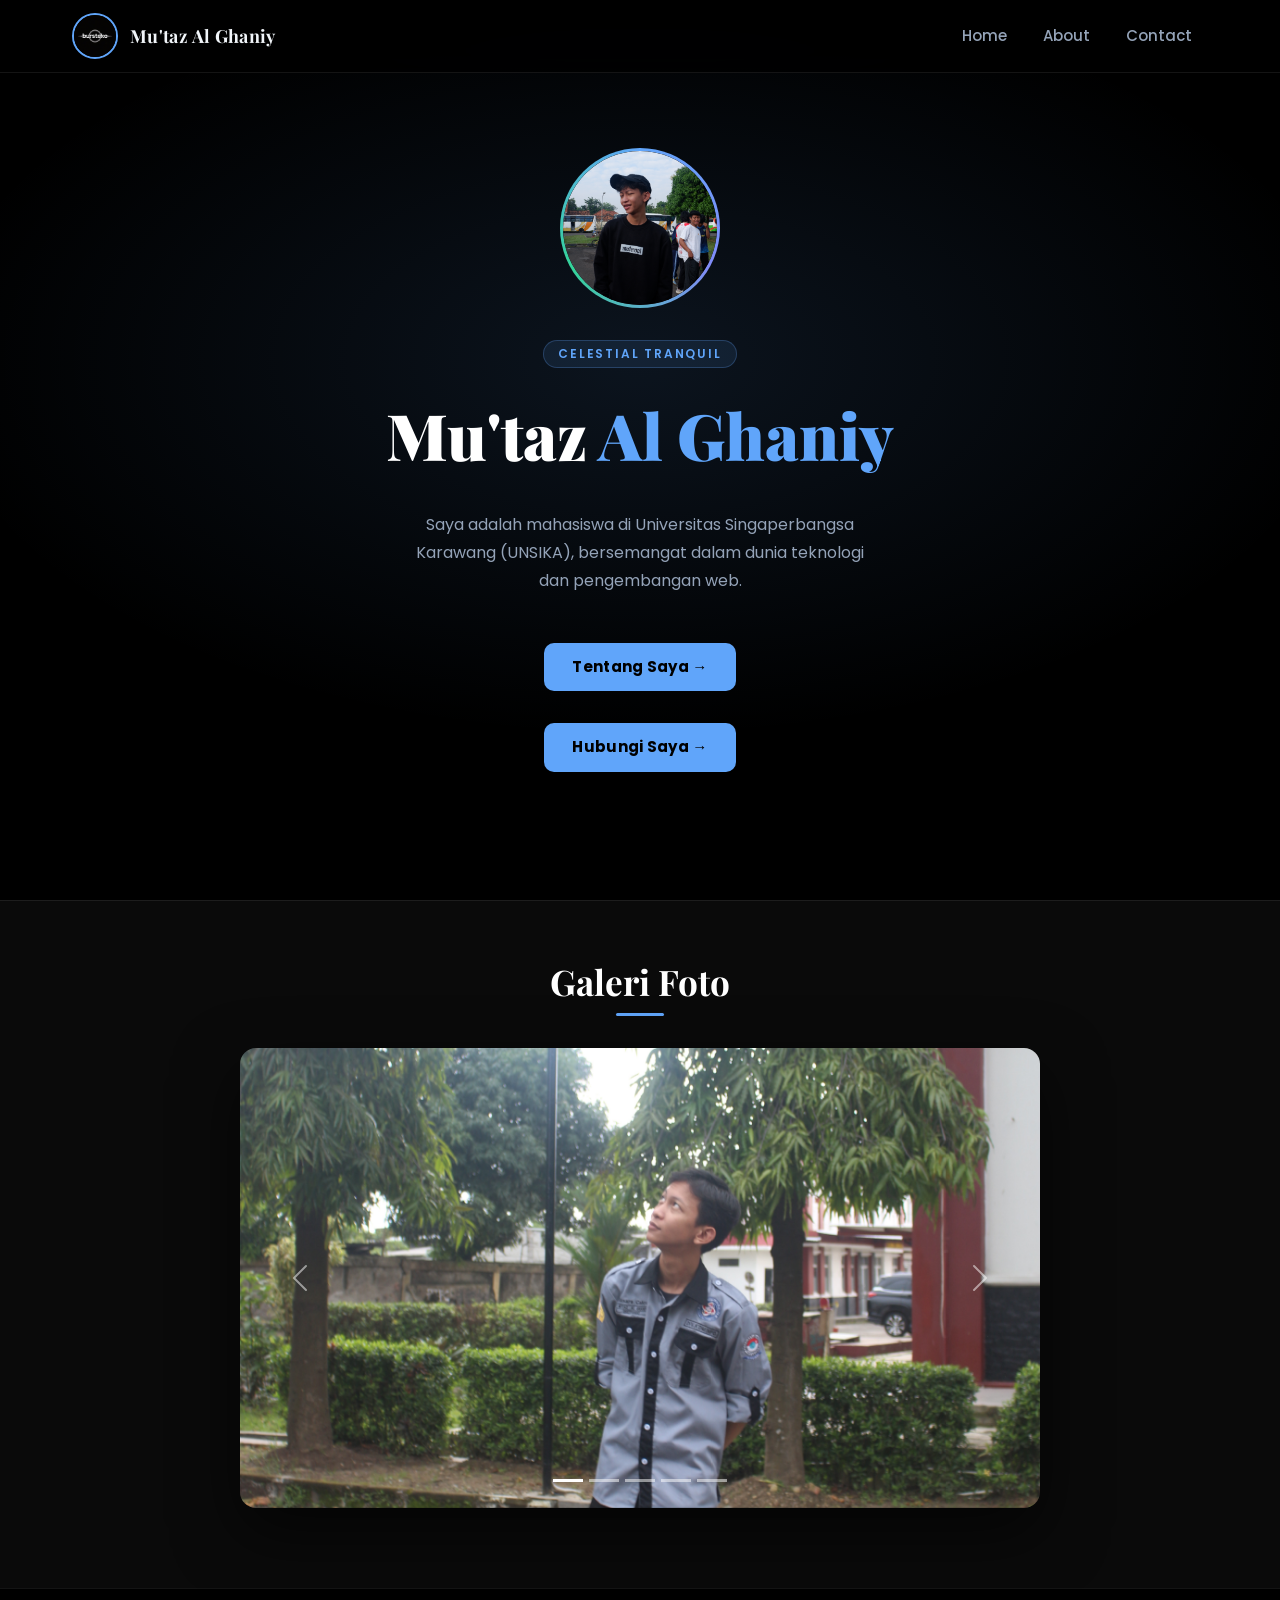
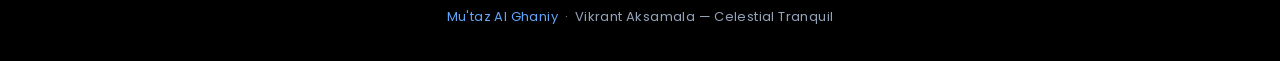
==== index.html @ 91cc1551 "first commit" ====
<!DOCTYPE html>
<html lang="id">

<head>
    <meta charset="UTF-8" />
    <meta name="viewport" content="width=device-width, initial-scale=1.0" />
    <title>Mu'taz Al Ghaniy</title>
    <link rel="preconnect" href="https://fonts.googleapis.com">
    <link
        href="https://fonts.googleapis.com/css2?family=Poppins:wght@300;400;500;600;700&family=Playfair+Display:wght@700;900&display=swap"
        rel="stylesheet">
    <link href="https://cdn.jsdelivr.net/npm/bootstrap@5.3.8/dist/css/bootstrap.min.css" rel="stylesheet"
        integrity="sha384-sRIl4kxILFvY47J16cr9ZwB07vP4J8+LH7qKQnuqkuIAvNWLzeN8tE5YBujZqJLB" crossorigin="anonymous">
    <link rel="stylesheet" href="styles.css" />
</head>

<body>

    <!-- HEADER / NAVBAR -->
    <header class="header">
        <nav class="navbar" role="navigation" aria-label="Main navigation">
            <a href="#home" class="logo-wrap">
                <img src="logo.jpeg" class="logo-img" alt="Logo Mu'taz" />
                <span class="logo-name">Mu'taz Al Ghaniy</span>
            </a>
            <ul class="ul-navbar">
                <li><a href="#home" class="a-navbar">Home</a></li>
                <li><a href="aboutMe.html" class="a-navbar">About</a></li>
                <li><a href="contact.html" class="a-navbar">Contact</a></li>
            </ul>
        </nav>
    </header>

    <!-- HERO -->
    <main id="home">
        <div class="hero-inner">
            <div class="avatar-ring">
                <div class="avatar-inner">
                    <img src="DSCF4789.JPG" alt="Foto Mu'taz Al Ghaniy" />
                </div>
            </div>
            <span class="hero-tag">Celestial Tranquil</span>
            <h1 class="hero-title">Mu'taz <span>Al Ghaniy</span></h1>
            <p class="hero-sub">
                Saya adalah mahasiswa di Universitas Singaperbangsa Karawang (UNSIKA),
                bersemangat dalam dunia teknologi dan pengembangan web.
            </p>
            <a href="aboutMe.html" class="hero-cta">Tentang Saya →</a>
            <a href="contact.html" class="hero-cta">Hubungi Saya →</a>
        </div>
    </main>

    <!-- CAROUSEL GALERI -->
    <section class="carousel-section">
        <h2 class="carousel-title">Galeri Foto</h2>
        <div id="carouselGaleri" class="carousel slide" data-bs-ride="carousel">
            <div class="carousel-indicators">
                <button type="button" data-bs-target="#carouselGaleri" data-bs-slide-to="0" class="active"
                    aria-current="true" aria-label="Slide 1"></button>
                <button type="button" data-bs-target="#carouselGaleri" data-bs-slide-to="1"
                    aria-label="Slide 2"></button>
                <button type="button" data-bs-target="#carouselGaleri" data-bs-slide-to="2"
                    aria-label="Slide 3"></button>
                <button type="button" data-bs-target="#carouselGaleri" data-bs-slide-to="3"
                    aria-label="Slide 4"></button>
                <button type="button" data-bs-target="#carouselGaleri" data-bs-slide-to="4"
                    aria-label="Slide 5"></button>
            </div>
            <div class="carousel-inner">
                <div class="carousel-item active">
                    <img src="IMG_1361.JPG" class="carousel-img" alt="Foto 1">
                </div>
                <div class="carousel-item">
                    <img src="DSCF4789.JPG" class="carousel-img" alt="Foto 2">
                </div>
                <div class="carousel-item">
                    <img src="DSCF3024 (2).JPG" class="carousel-img" alt="Foto 3">
                </div>
                <div class="carousel-item">
                    <img src="gha.jpeg" class="carousel-img" alt="Foto 4">
                </div>
                <div class="carousel-item">
                    <img src="ghan.jpeg" class="carousel-img" alt="Foto 5">
                </div>
            </div>
            <button class="carousel-control-prev" type="button" data-bs-target="#carouselGaleri" data-bs-slide="prev">
                <span class="carousel-control-prev-icon" aria-hidden="true"></span>
                <span class="visually-hidden">Previous</span>
            </button>
            <button class="carousel-control-next" type="button" data-bs-target="#carouselGaleri" data-bs-slide="next">
                <span class="carousel-control-next-icon" aria-hidden="true"></span>
                <span class="visually-hidden">Next</span>
            </button>
        </div>
    </section>

    <!-- FOOTER -->
    <footer class="footer">
        <p class="footer-text">
            <span>Mu'taz Al Ghaniy</span> &nbsp;·&nbsp; Vikrant Aksamala — Celestial Tranquil
        </p>
    </footer>

    <script src="https://cdn.jsdelivr.net/npm/bootstrap@5.3.8/dist/js/bootstrap.bundle.min.js"
        integrity="sha384-FKyoEForCGlyvwx9Hj09JcYn3nv7wiPVlz7YYwJrWVcXK/BmnVDxM+D2scQbITxI"
        crossorigin="anonymous"></script>
</body>

</html>
---- styles.css ----
*, html {
    margin: 0;
    padding: 0;
    box-sizing: border-box;
    scroll-behavior: smooth;
}

:root {
    --accent: #60a5fa;
    --accent-dark: #2563eb;
    --text: #f1f5f9;
    --text-muted: #94a3b8;
    --bg: #000000;
    --surface: rgba(255, 255, 255, 0.04);
    --border: rgba(255, 255, 255, 0.08);
}

body {
    font-family: 'Poppins', sans-serif;
    background: var(--bg);
    color: var(--text);
    min-height: 100vh;
}

/* ─── HEADER ─── */
.header {
    width: 100%;
    position: fixed;
    top: 0;
    z-index: 1000;
    backdrop-filter: blur(20px);
    -webkit-backdrop-filter: blur(20px);
    background: rgba(0, 0, 0, 0.75);
    border-bottom: 1px solid var(--border);
}

.navbar {
    width: 100%;
    max-width: 1200px;
    margin: 0 auto;
    height: 72px;
    display: flex;
    justify-content: space-between;
    align-items: center;
    padding: 0 2rem;
    /* Reset Bootstrap navbar padding */
    padding-left: 2rem;
    padding-right: 2rem;
}

.logo-wrap {
    display: flex;
    align-items: center;
    gap: 12px;
    text-decoration: none;
}

.logo-img {
    width: 46px;
    height: 46px;
    border-radius: 50%;
    object-fit: cover;
    border: 2px solid var(--accent);
    flex-shrink: 0;
}

.logo-name {
    font-family: 'Playfair Display', serif;
    font-size: 18px;
    font-weight: 700;
    color: var(--text);
    letter-spacing: 0.02em;
}

.ul-navbar {
    display: flex;
    list-style: none;
    gap: 0.25rem;
    align-items: center;
    margin: 0;
    padding: 0;
}

.a-navbar {
    position: relative;
    text-decoration: none;
    color: var(--text-muted);
    font-size: 15px;
    font-weight: 500;
    padding: 8px 16px;
    border-radius: 8px;
    transition: color 0.25s ease, background 0.25s ease;
    display: block;
}

.a-navbar::after {
    content: "";
    position: absolute;
    left: 50%;
    bottom: 4px;
    width: 0%;
    height: 2px;
    background: var(--accent);
    transition: width 0.3s ease;
    transform: translateX(-50%);
    border-radius: 2px;
}

.a-navbar:hover {
    color: #ffffff;
    background: rgba(96, 165, 250, 0.08);
}

.a-navbar:hover::after {
    width: 60%;
}

/* ─── HERO ─── */
#home {
    min-height: 100vh;
    display: flex;
    align-items: center;
    justify-content: center;
    padding: 100px 2rem 80px;
    position: relative;
    overflow: hidden;
}

#home::before {
    content: "";
    position: absolute;
    inset: 0;
    background: radial-gradient(ellipse 80% 60% at 50% 40%, rgba(96, 165, 250, 0.12) 0%, transparent 70%);
    pointer-events: none;
}

.hero-inner {
    display: flex;
    flex-direction: column;
    align-items: center;
    gap: 2rem;
    text-align: center;
    position: relative;
    z-index: 1;
    animation: fadeUp 0.9s ease both;
}

@keyframes fadeUp {
    from {
        opacity: 0;
        transform: translateY(28px);
    }

    to {
        opacity: 1;
        transform: translateY(0);
    }
}

.avatar-ring {
    width: 160px;
    height: 160px;
    border-radius: 50%;
    padding: 3px;
    background: conic-gradient(var(--accent), #818cf8, #34d399, var(--accent));
    animation: spin 6s linear infinite;
    flex-shrink: 0;
}

@keyframes spin {
    to {
        transform: rotate(360deg);
    }
}

.avatar-inner {
    width: 100%;
    height: 100%;
    border-radius: 50%;
    overflow: hidden;
    background: #111;
}

.avatar-inner img {
    width: 100%;
    height: 100%;
    object-fit: cover;
    border-radius: 50%;
}

.hero-tag {
    font-size: 12px;
    font-weight: 600;
    letter-spacing: 0.15em;
    text-transform: uppercase;
    color: var(--accent);
    background: rgba(96, 165, 250, 0.1);
    border: 1px solid rgba(96, 165, 250, 0.25);
    padding: 4px 14px;
    border-radius: 100px;
}

.hero-title {
    font-family: 'Playfair Display', serif;
    font-size: clamp(2.4rem, 6vw, 4rem);
    font-weight: 900;
    line-height: 1.1;
    color: #ffffff;
}

.hero-title span {
    color: var(--accent);
}

.hero-sub {
    font-size: 16px;
    color: var(--text-muted);
    max-width: 460px;
    line-height: 1.75;
}

.hero-cta {
    display: inline-flex;
    align-items: center;
    gap: 8px;
    background: var(--accent);
    color: #000;
    font-size: 15px;
    font-weight: 700;
    padding: 13px 28px;
    border-radius: 10px;
    text-decoration: none;
    letter-spacing: 0.02em;
    transition: background 0.25s ease, transform 0.25s ease, box-shadow 0.25s ease;
}

.hero-cta:hover {
    background: #93c5fd;
    transform: translateY(-3px);
    box-shadow: 0 12px 32px rgba(96, 165, 250, 0.35);
    color: #000;
}

/* ─── CAROUSEL GALERI ─── */
.carousel-section {
    background: #0a0a0a;
    padding: 60px 2rem 80px;
    border-top: 1px solid var(--border);
}

.carousel-title {
    font-family: 'Playfair Display', serif;
    font-size: clamp(1.6rem, 4vw, 2.2rem);
    font-weight: 700;
    color: #fff;
    text-align: center;
    margin-bottom: 2rem;
}

.carousel-title::after {
    content: "";
    display: block;
    width: 48px;
    height: 3px;
    background: var(--accent);
    border-radius: 2px;
    margin: 10px auto 0;
}

/* Wrapper agar carousel tidak terlalu lebar */
#carouselGaleri {
    max-width: 800px;
    margin: 0 auto;
    border-radius: 16px;
    overflow: hidden;
    box-shadow: 0 24px 64px rgba(0, 0, 0, 0.6);
}

/* Foto carousel: tinggi tetap, object-fit agar tidak terpotong aneh */
.carousel-img {
    width: 100%;
    height: 460px;
    object-fit: cover;
    object-position: center center;
    display: block;
}


/* ─── SKILLS ─── */
.skills-section {
    background: #000;
    padding: 70px 2rem 80px;
    border-top: 1px solid var(--border);
}

.skills-title {
    font-family: 'Playfair Display', serif;
    font-size: clamp(1.6rem, 4vw, 2.2rem);
    font-weight: 700;
    color: #fff;
    text-align: center;
    margin-bottom: 2.5rem;
}

.skills-title::after {
    content: "";
    display: block;
    width: 48px;
    height: 3px;
    background: var(--accent);
    border-radius: 2px;
    margin: 10px auto 0;
}

.skills-grid {
    max-width: 700px;
    margin: 0 auto;
    display: flex;
    flex-direction: column;
    gap: 1.4rem;
}

.skill-item {
    display: flex;
    flex-direction: column;
    gap: 6px;
}

.skill-header {
    display: flex;
    justify-content: space-between;
    align-items: center;
}

.skill-name {
    font-size: 14px;
    font-weight: 600;
    color: var(--text);
    letter-spacing: 0.03em;
}

.skill-percent {
    font-size: 13px;
    font-weight: 700;
    color: var(--accent);
}

.skill-bar-bg {
    width: 100%;
    height: 10px;
    border-radius: 100px;
    overflow: hidden;
    background: rgba(255, 255, 255, 0.07);
    position: relative;
}

/* Warna latar track sesuai neon masing-masing skill */
.skill-item:nth-child(1) .skill-bar-bg {
    background: rgba(168, 85, 247, 0.15);
    box-shadow: inset 0 0 8px rgba(168, 85, 247, 0.2);
    border: 1px solid rgba(168, 85, 247, 0.25);
}

.skill-item:nth-child(2) .skill-bar-bg {
    background: rgba(6, 182, 212, 0.15);
    box-shadow: inset 0 0 8px rgba(6, 182, 212, 0.2);
    border: 1px solid rgba(6, 182, 212, 0.25);
}

.skill-item:nth-child(3) .skill-bar-bg {
    background: rgba(16, 185, 129, 0.15);
    box-shadow: inset 0 0 8px rgba(16, 185, 129, 0.2);
    border: 1px solid rgba(16, 185, 129, 0.25);
}

.skill-item:nth-child(4) .skill-bar-bg {
    background: rgba(245, 158, 11, 0.15);
    box-shadow: inset 0 0 8px rgba(245, 158, 11, 0.2);
    border: 1px solid rgba(245, 158, 11, 0.25);
}

.skill-item:nth-child(5) .skill-bar-bg {
    background: rgba(244, 63, 94, 0.15);
    box-shadow: inset 0 0 8px rgba(244, 63, 94, 0.2);
    border: 1px solid rgba(244, 63, 94, 0.25);
}

.skill-item:nth-child(6) .skill-bar-bg {
    background: rgba(59, 130, 246, 0.15);
    box-shadow: inset 0 0 8px rgba(59, 130, 246, 0.2);
    border: 1px solid rgba(59, 130, 246, 0.25);
}

.skill-bar-fill {
    height: 100%;
    border-radius: 100px;
    width: 0%;
    transition: width 1.4s cubic-bezier(0.4, 0, 0.2, 1);
    position: relative;
    background: linear-gradient(90deg, #1e40af, #3b82f6, #60a5fa, #7dd3fc);
    box-shadow:
        0 0 6px rgba(96, 165, 250, 0.8),
        0 0 16px rgba(96, 165, 250, 0.5),
        0 0 32px rgba(59, 130, 246, 0.3);
    animation: neon-pulse 2s ease-in-out infinite;
}

/* Setiap skill punya warna neon berbeda */
.skill-item:nth-child(1) .skill-bar-fill {
    background: linear-gradient(90deg, #7c3aed, #a855f7, #c084fc);
    box-shadow: 0 0 6px rgba(168, 85, 247, 0.9), 0 0 18px rgba(168, 85, 247, 0.5), 0 0 36px rgba(124, 58, 237, 0.3);
}

.skill-item:nth-child(2) .skill-bar-fill {
    background: linear-gradient(90deg, #0e7490, #06b6d4, #67e8f9);
    box-shadow: 0 0 6px rgba(6, 182, 212, 0.9), 0 0 18px rgba(6, 182, 212, 0.5), 0 0 36px rgba(14, 116, 144, 0.3);
}

.skill-item:nth-child(3) .skill-bar-fill {
    background: linear-gradient(90deg, #065f46, #10b981, #6ee7b7);
    box-shadow: 0 0 6px rgba(16, 185, 129, 0.9), 0 0 18px rgba(16, 185, 129, 0.5), 0 0 36px rgba(6, 95, 70, 0.3);
}

.skill-item:nth-child(4) .skill-bar-fill {
    background: linear-gradient(90deg, #92400e, #f59e0b, #fcd34d);
    box-shadow: 0 0 6px rgba(245, 158, 11, 0.9), 0 0 18px rgba(245, 158, 11, 0.5), 0 0 36px rgba(146, 64, 14, 0.3);
}

.skill-item:nth-child(5) .skill-bar-fill {
    background: linear-gradient(90deg, #9f1239, #f43f5e, #fda4af);
    box-shadow: 0 0 6px rgba(244, 63, 94, 0.9), 0 0 18px rgba(244, 63, 94, 0.5), 0 0 36px rgba(159, 18, 57, 0.3);
}

.skill-item:nth-child(6) .skill-bar-fill {
    background: linear-gradient(90deg, #1e40af, #3b82f6, #93c5fd);
    box-shadow: 0 0 6px rgba(59, 130, 246, 0.9), 0 0 18px rgba(59, 130, 246, 0.5), 0 0 36px rgba(30, 64, 175, 0.3);
}

@keyframes neon-pulse {
    0%, 100% {
        filter: brightness(1);
    }

    50% {
        filter: brightness(1.25);
    }
}

/* Shimmer cahaya bergerak di atas bar */
.skill-bar-fill::after {
    content: "";
    position: absolute;
    top: 0;
    left: -60%;
    width: 50%;
    height: 100%;
    background: linear-gradient(90deg, transparent, rgba(255, 255, 255, 0.35), transparent);
    animation: shimmer 2.4s ease-in-out infinite;
    border-radius: 100px;
}

@keyframes shimmer {
    0% {
        left: -60%;
    }

    100% {
        left: 120%;
    }
}

/* Titik cahaya di ujung bar */
.skill-bar-fill::before {
    content: "";
    position: absolute;
    right: 0;
    top: 50%;
    transform: translateY(-50%);
    width: 14px;
    height: 14px;
    border-radius: 50%;
    background: #fff;
    opacity: 0.9;
    box-shadow: 0 0 6px 3px currentColor;
    filter: blur(1px);
}

/* Warna persentase sesuai neon bar */
.skill-item:nth-child(1) .skill-percent {
    color: #c084fc;
}

.skill-item:nth-child(2) .skill-percent {
    color: #67e8f9;
}

.skill-item:nth-child(3) .skill-percent {
    color: #6ee7b7;
}

.skill-item:nth-child(4) .skill-percent {
    color: #fcd34d;
}

.skill-item:nth-child(5) .skill-percent {
    color: #fda4af;
}

.skill-item:nth-child(6) .skill-percent {
    color: #93c5fd;
}

/* Warna nama skill */
.skill-item:nth-child(1) .skill-name {
    color: #e9d5ff;
}

.skill-item:nth-child(2) .skill-name {
    color: #cffafe;
}

.skill-item:nth-child(3) .skill-name {
    color: #d1fae5;
}

.skill-item:nth-child(4) .skill-name {
    color: #fef3c7;
}

.skill-item:nth-child(5) .skill-name {
    color: #ffe4e6;
}

.skill-item:nth-child(6) .skill-name {
    color: #dbeafe;
}

/* ── CONTACT PAGE SPECIFIC ── */
#contact-main {
    min-height: 100vh;
    display: flex;
    flex-direction: column;
    align-items: center;
    justify-content: center;
    padding: 110px 2rem 80px;
    position: relative;
    overflow: hidden;
    background: #000;
}

/* Background particle stars */
#contact-main::before {
    content: "";
    position: absolute;
    inset: 0;
    background:
        radial-gradient(ellipse 70% 50% at 50% 50%, rgba(96, 165, 250, 0.08) 0%, transparent 65%),
        radial-gradient(1px 1px at 20% 30%, rgba(255, 255, 255, 0.6) 0%, transparent 100%),
        radial-gradient(1px 1px at 80% 15%, rgba(255, 255, 255, 0.5) 0%, transparent 100%),
        radial-gradient(1px 1px at 60% 80%, rgba(255, 255, 255, 0.4) 0%, transparent 100%),
        radial-gradient(1px 1px at 35% 70%, rgba(255, 255, 255, 0.5) 0%, transparent 100%),
        radial-gradient(1px 1px at 90% 60%, rgba(255, 255, 255, 0.4) 0%, transparent 100%);
    pointer-events: none;
}

/* ── TAGLINE ── */
.contact-tagline {
    text-align: center;
    margin-bottom: 3.5rem;
    animation: fadeUp 0.8s ease both;
    position: relative;
    z-index: 1;
}

.contact-tagline .badge-label {
    display: inline-block;
    font-size: 11px;
    font-weight: 600;
    letter-spacing: 0.18em;
    text-transform: uppercase;
    color: #60a5fa;
    background: rgba(96, 165, 250, 0.1);
    border: 1px solid rgba(96, 165, 250, 0.25);
    padding: 4px 14px;
    border-radius: 100px;
    margin-bottom: 1rem;
}

.contact-tagline h1 {
    font-family: 'Playfair Display', serif;
    font-size: clamp(2rem, 5vw, 3rem);
    font-weight: 900;
    color: #fff;
    line-height: 1.15;
    margin-bottom: 0.75rem;
}

.contact-tagline h1 span {
    color: #60a5fa;
}

.contact-tagline p {
    font-size: 15px;
    color: #94a3b8;
    max-width: 420px;
    margin: 0 auto;
    line-height: 1.75;
}

/* ── CARDS GRID ── */
.contact-grid {
    display: flex;
    gap: 2rem;
    flex-wrap: wrap;
    justify-content: center;
    position: relative;
    z-index: 1;
}

.contact-card {
    position: relative;
    width: 200px;
    display: flex;
    flex-direction: column;
    align-items: center;
    gap: 1rem;
    animation: fadeUp 0.9s ease both;
    text-decoration: none;
}

.contact-card:nth-child(1) {
    animation-delay: 0.1s;
}

.contact-card:nth-child(2) {
    animation-delay: 0.25s;
}

.contact-card:nth-child(3) {
    animation-delay: 0.4s;
}

/* Orbiting ring */
.orbit-wrap {
    position: relative;
    width: 140px;
    height: 140px;
}

.orbit-ring {
    position: absolute;
    inset: -10px;
    border-radius: 50%;
    border: 2px dashed transparent;
    animation: orbit-spin 4s linear infinite;
}

/* WA — hijau */
.card-wa .orbit-ring {
    border-color: rgba(37, 211, 102, 0.5);
    box-shadow: 0 0 12px rgba(37, 211, 102, 0.3);
}

.card-wa .orbit-dot {
    background: #25d366;
    box-shadow: 0 0 8px 3px rgba(37, 211, 102, 0.8);
}

.card-wa .icon-bg {
    background: rgba(37, 211, 102, 0.12);
    border: 2px solid rgba(37, 211, 102, 0.35);
}

.card-wa .icon-bg:hover {
    box-shadow: 0 0 24px rgba(37, 211, 102, 0.6), 0 0 48px rgba(37, 211, 102, 0.3);
    border-color: #25d366;
}

.card-wa .card-name {
    color: #25d366;
}

.card-wa .card-desc {
    color: rgba(37, 211, 102, 0.7);
}

/* Instagram — pink */
.card-ig .orbit-ring {
    border-color: rgba(228, 64, 95, 0.5);
    box-shadow: 0 0 12px rgba(228, 64, 95, 0.3);
    animation-direction: reverse;
    animation-duration: 5s;
}

.card-ig .orbit-dot {
    background: #e4405f;
    box-shadow: 0 0 8px 3px rgba(228, 64, 95, 0.8);
}

.card-ig .icon-bg {
    background: rgba(228, 64, 95, 0.12);
    border: 2px solid rgba(228, 64, 95, 0.35);
}

.card-ig .icon-bg:hover {
    box-shadow: 0 0 24px rgba(228, 64, 95, 0.6), 0 0 48px rgba(228, 64, 95, 0.3);
    border-color: #e4405f;
}

.card-ig .card-name {
    color: #e4405f;
}

.card-ig .card-desc {
    color: rgba(228, 64, 95, 0.7);
}

/* TikTok — cyan */
.card-tt .orbit-ring {
    border-color: rgba(0, 242, 234, 0.5);
    box-shadow: 0 0 12px rgba(0, 242, 234, 0.3);
    animation-duration: 3.5s;
}

.card-tt .orbit-dot {
    background: #00f2ea;
    box-shadow: 0 0 8px 3px rgba(0, 242, 234, 0.8);
}

.card-tt .icon-bg {
    background: rgba(0, 242, 234, 0.08);
    border: 2px solid rgba(0, 242, 234, 0.3);
}

.card-tt .icon-bg:hover {
    box-shadow: 0 0 24px rgba(0, 242, 234, 0.6), 0 0 48px rgba(0, 242, 234, 0.3);
    border-color: #00f2ea;
}

.card-tt .card-name {
    color: #00f2ea;
}

.card-tt .card-desc {
    color: rgba(0, 242, 234, 0.7);
}

/* Dot yang berputar di orbit */
.orbit-dot {
    position: absolute;
    width: 10px;
    height: 10px;
    border-radius: 50%;
    top: -5px;
    left: 50%;
    transform: translateX(-50%);
}

@keyframes orbit-spin {
    to {
        transform: rotate(360deg);
    }
}

/* Icon circle */
.icon-bg {
    width: 140px;
    height: 140px;
    border-radius: 50%;
    display: flex;
    align-items: center;
    justify-content: center;
    transition: transform 0.3s ease, box-shadow 0.3s ease, border-color 0.3s ease;
    backdrop-filter: blur(8px);
}

.icon-bg:hover {
    transform: scale(1.1) translateY(-4px);
}

.icon-bg img {
    width: 72px;
    height: 72px;
    object-fit: contain;
    filter: drop-shadow(0 0 8px currentColor);
}

.card-name {
    font-size: 15px;
    font-weight: 700;
    letter-spacing: 0.05em;
}

.card-desc {
    font-size: 12px;
    text-align: center;
    line-height: 1.5;
    max-width: 160px;
}

@keyframes fadeUp {
    from {
        opacity: 0;
        transform: translateY(24px);
    }

    to {
        opacity: 1;
        transform: translateY(0);
    }
}

/* ── RESPONSIVE ── */
@media (max-width: 480px) {
    .contact-grid {
        gap: 1.5rem;
    }

    .orbit-wrap, .icon-bg {
        width: 110px;
        height: 110px;
    }

    .icon-bg img {
        width: 54px;
        height: 54px;
    }

    .contact-card {
        width: 160px;
    }

    .contact-tagline h1 {
        font-size: 1.7rem;
    }
}

/* ─── FOOTER ─── */
.footer {
    background: #000;
    border-top: 1px solid var(--border);
    text-align: center;
    padding: 18px 2rem;
}

.footer-text {
    font-size: 13px;
    color: var(--text-muted);
    letter-spacing: 0.03em;
}

.footer-text span {
    color: var(--accent);
}

/* ─── RESPONSIVE: TABLET (max 768px) ─── */
@media (max-width: 768px) {
    .navbar {
        padding: 0 1.25rem;
        height: 64px;
    }

    .logo-name {
        font-size: 16px;
    }

    .a-navbar {
        font-size: 13px;
        padding: 7px 10px;
    }

    .hero-inner {
        gap: 1.5rem;
    }

    .avatar-ring {
        width: 130px;
        height: 130px;
    }

    .hero-sub {
        font-size: 14px;
    }

    .carousel-img {
        height: 320px;
    }
}

/* ─── RESPONSIVE: HP KECIL (max 480px) ─── */
@media (max-width: 480px) {
    .navbar {
        padding: 0 1rem;
        height: 60px;
    }

    /* Sembunyikan nama di navbar agar tidak sesak */
    .logo-name {
        display: none;
    }

    .logo-img {
        width: 38px;
        height: 38px;
    }

    .a-navbar {
        font-size: 12px;
        padding: 6px 8px;
    }

    #home {
        padding: 80px 1.25rem 60px;
    }

    .avatar-ring {
        width: 110px;
        height: 110px;
    }

    .hero-title {
        font-size: clamp(1.8rem, 8vw, 2.4rem);
    }

    .hero-tag {
        font-size: 11px;
        letter-spacing: 0.1em;
        padding: 4px 12px;
    }

    .hero-sub {
        font-size: 13px;
        line-height: 1.7;
    }

    .hero-cta {
        font-size: 13px;
        padding: 10px 20px;
        width: 100%;
        justify-content: center;
    }

    .carousel-section {
        padding: 40px 1rem 60px;
    }

    .carousel-img {
        height: 240px;
        object-position: center center;
    }

    .footer-text {
        font-size: 11px;
    }
}
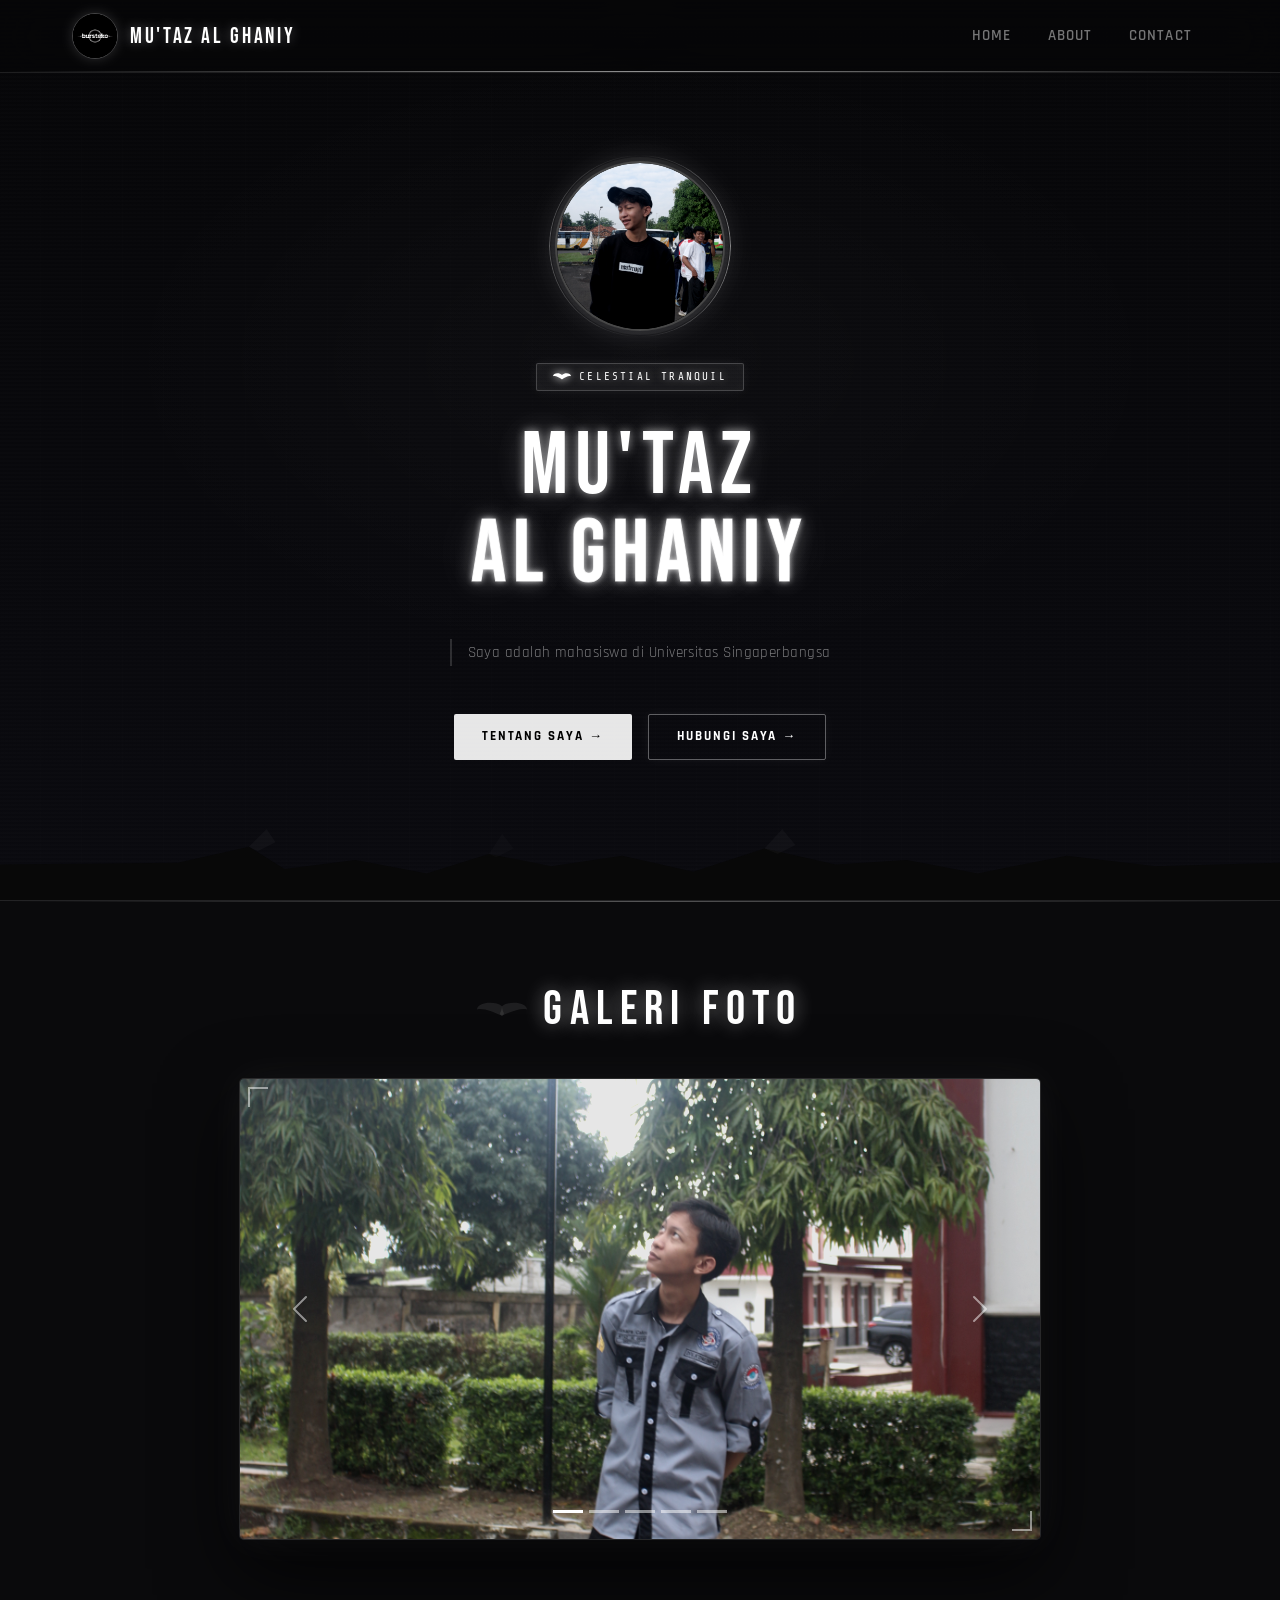
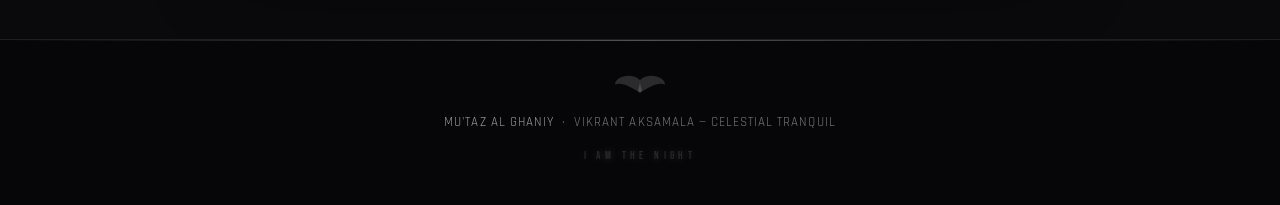
==== commit 5cdaebd3: "update ke batman" ====
--- a/index.html
+++ b/index.html
@@ -7,7 +7,7 @@
     <title>Mu'taz Al Ghaniy</title>
     <link rel="preconnect" href="https://fonts.googleapis.com">
     <link
-        href="https://fonts.googleapis.com/css2?family=Poppins:wght@300;400;500;600;700&family=Playfair+Display:wght@700;900&display=swap"
+        href="https://fonts.googleapis.com/css2?family=Bebas+Neue&family=Rajdhani:wght@400;500;600;700&family=Share+Tech+Mono&display=swap"
         rel="stylesheet">
     <link href="https://cdn.jsdelivr.net/npm/bootstrap@5.3.8/dist/css/bootstrap.min.css" rel="stylesheet"
         integrity="sha384-sRIl4kxILFvY47J16cr9ZwB07vP4J8+LH7qKQnuqkuIAvNWLzeN8tE5YBujZqJLB" crossorigin="anonymous">
@@ -16,11 +16,26 @@
 
 <body>
 
+    <!-- BATS FLOATING BG -->
+    <div class="bat-swarm" aria-hidden="true">
+        <svg class="bat b1" viewBox="0 0 60 30" fill="none" xmlns="http://www.w3.org/2000/svg"><path d="M30 10 C20 0, 0 5, 0 15 C10 12, 18 18, 30 25 C42 18, 50 12, 60 15 C60 5, 40 0, 30 10Z" fill="currentColor"/><path d="M30 10 C30 20, 25 22, 30 25 C35 22, 30 20, 30 10Z" fill="currentColor"/></svg>
+        <svg class="bat b2" viewBox="0 0 60 30" fill="none" xmlns="http://www.w3.org/2000/svg"><path d="M30 10 C20 0, 0 5, 0 15 C10 12, 18 18, 30 25 C42 18, 50 12, 60 15 C60 5, 40 0, 30 10Z" fill="currentColor"/><path d="M30 10 C30 20, 25 22, 30 25 C35 22, 30 20, 30 10Z" fill="currentColor"/></svg>
+        <svg class="bat b3" viewBox="0 0 60 30" fill="none" xmlns="http://www.w3.org/2000/svg"><path d="M30 10 C20 0, 0 5, 0 15 C10 12, 18 18, 30 25 C42 18, 50 12, 60 15 C60 5, 40 0, 30 10Z" fill="currentColor"/><path d="M30 10 C30 20, 25 22, 30 25 C35 22, 30 20, 30 10Z" fill="currentColor"/></svg>
+        <svg class="bat b4" viewBox="0 0 60 30" fill="none" xmlns="http://www.w3.org/2000/svg"><path d="M30 10 C20 0, 0 5, 0 15 C10 12, 18 18, 30 25 C42 18, 50 12, 60 15 C60 5, 40 0, 30 10Z" fill="currentColor"/><path d="M30 10 C30 20, 25 22, 30 25 C35 22, 30 20, 30 10Z" fill="currentColor"/></svg>
+        <svg class="bat b5" viewBox="0 0 60 30" fill="none" xmlns="http://www.w3.org/2000/svg"><path d="M30 10 C20 0, 0 5, 0 15 C10 12, 18 18, 30 25 C42 18, 50 12, 60 15 C60 5, 40 0, 30 10Z" fill="currentColor"/><path d="M30 10 C30 20, 25 22, 30 25 C35 22, 30 20, 30 10Z" fill="currentColor"/></svg>
+        <svg class="bat b6" viewBox="0 0 60 30" fill="none" xmlns="http://www.w3.org/2000/svg"><path d="M30 10 C20 0, 0 5, 0 15 C10 12, 18 18, 30 25 C42 18, 50 12, 60 15 C60 5, 40 0, 30 10Z" fill="currentColor"/><path d="M30 10 C30 20, 25 22, 30 25 C35 22, 30 20, 30 10Z" fill="currentColor"/></svg>
+    </div>
+
     <!-- HEADER / NAVBAR -->
     <header class="header">
         <nav class="navbar" role="navigation" aria-label="Main navigation">
             <a href="#home" class="logo-wrap">
-                <img src="logo.jpeg" class="logo-img" alt="Logo Mu'taz" />
+                <div class="logo-bat-wrap">
+                    <img src="logo.jpeg" class="logo-img" alt="Logo Mu'taz" />
+                    <div class="logo-bat-overlay" aria-hidden="true">
+                        <svg viewBox="0 0 60 30" fill="none" xmlns="http://www.w3.org/2000/svg"><path d="M30 10 C20 0, 0 5, 0 15 C10 12, 18 18, 30 25 C42 18, 50 12, 60 15 C60 5, 40 0, 30 10Z" fill="white" opacity="0.85"/><path d="M30 10 C30 20, 25 22, 30 25 C35 22, 30 20, 30 10Z" fill="white" opacity="0.85"/></svg>
+                    </div>
+                </div>
                 <span class="logo-name">Mu'taz Al Ghaniy</span>
             </a>
             <ul class="ul-navbar">
@@ -33,55 +48,72 @@
 
     <!-- HERO -->
     <main id="home">
+        <!-- Spotlight effect -->
+        <div class="bat-signal" aria-hidden="true">
+            <div class="signal-beam"></div>
+            <div class="signal-bat">
+                <svg viewBox="0 0 120 60" fill="none" xmlns="http://www.w3.org/2000/svg">
+                    <path d="M60 20 C40 0, 0 10, 0 30 C20 24, 36 36, 60 50 C84 36, 100 24, 120 30 C120 10, 80 0, 60 20Z" fill="rgba(0,0,0,0.7)"/>
+                    <path d="M60 20 C60 40, 50 44, 60 50 C70 44, 60 40, 60 20Z" fill="rgba(0,0,0,0.7)"/>
+                </svg>
+            </div>
+        </div>
+
         <div class="hero-inner">
             <div class="avatar-ring">
                 <div class="avatar-inner">
                     <img src="DSCF4789.JPG" alt="Foto Mu'taz Al Ghaniy" />
                 </div>
+                <div class="avatar-glow-ring" aria-hidden="true"></div>
             </div>
-            <span class="hero-tag">Celestial Tranquil</span>
+            <span class="hero-tag">
+                <svg class="tag-bat" viewBox="0 0 30 15" fill="currentColor"><path d="M15 5 C10 0, 0 2, 0 7 C5 6, 9 9, 15 12 C21 9, 25 6, 30 7 C30 2, 20 0, 15 5Z"/><path d="M15 5 C15 10, 12 11, 15 12 C18 11, 15 10, 15 5Z"/></svg>
+                Celestial Tranquil
+            </span>
             <h1 class="hero-title">Mu'taz <span>Al Ghaniy</span></h1>
             <p class="hero-sub">
                 Saya adalah mahasiswa di Universitas Singaperbangsa Karawang (UNSIKA),
                 bersemangat dalam dunia teknologi dan pengembangan web.
             </p>
-            <a href="aboutMe.html" class="hero-cta">Tentang Saya →</a>
-            <a href="contact.html" class="hero-cta">Hubungi Saya →</a>
+            <div class="hero-ctas">
+                <a href="aboutMe.html" class="hero-cta">Tentang Saya →</a>
+                <a href="contact.html" class="hero-cta hero-cta--ghost">Hubungi Saya →</a>
+            </div>
+        </div>
+
+        <!-- Cracked ground effect -->
+        <div class="ground-crack" aria-hidden="true">
+            <svg viewBox="0 0 1440 80" preserveAspectRatio="none" fill="none" xmlns="http://www.w3.org/2000/svg">
+                <path d="M0 40 L200 38 L280 20 L320 45 L400 35 L480 50 L550 28 L620 42 L700 30 L780 48 L860 22 L940 40 L1020 35 L1100 50 L1200 30 L1300 42 L1440 38 L1440 80 L0 80Z" fill="#080808"/>
+                <path d="M280 20 L300 0 L310 15 L290 25Z" fill="white" opacity="0.03"/>
+                <path d="M860 22 L880 0 L895 18 L875 28Z" fill="white" opacity="0.03"/>
+                <path d="M550 28 L565 5 L578 22 L558 32Z" fill="white" opacity="0.02"/>
+            </svg>
         </div>
     </main>
 
     <!-- CAROUSEL GALERI -->
-    <section class="carousel-section">
-        <h2 class="carousel-title">Galeri Foto</h2>
+    <section class="carousel-section scroll-reveal">
+        <div class="section-header">
+            <div class="section-eye" aria-hidden="true">
+                <svg viewBox="0 0 80 30" fill="none" xmlns="http://www.w3.org/2000/svg"><path d="M40 10 C27 0, 0 5, 0 15 C10 12, 24 18, 40 25 C56 18, 70 12, 80 15 C80 5, 53 0, 40 10Z" fill="white" opacity="0.12"/><path d="M40 10 C40 20, 33 22, 40 25 C47 22, 40 20, 40 10Z" fill="white" opacity="0.12"/></svg>
+            </div>
+            <h2 class="carousel-title">Galeri Foto</h2>
+        </div>
         <div id="carouselGaleri" class="carousel slide" data-bs-ride="carousel">
             <div class="carousel-indicators">
-                <button type="button" data-bs-target="#carouselGaleri" data-bs-slide-to="0" class="active"
-                    aria-current="true" aria-label="Slide 1"></button>
-                <button type="button" data-bs-target="#carouselGaleri" data-bs-slide-to="1"
-                    aria-label="Slide 2"></button>
-                <button type="button" data-bs-target="#carouselGaleri" data-bs-slide-to="2"
-                    aria-label="Slide 3"></button>
-                <button type="button" data-bs-target="#carouselGaleri" data-bs-slide-to="3"
-                    aria-label="Slide 4"></button>
-                <button type="button" data-bs-target="#carouselGaleri" data-bs-slide-to="4"
-                    aria-label="Slide 5"></button>
+                <button type="button" data-bs-target="#carouselGaleri" data-bs-slide-to="0" class="active" aria-current="true" aria-label="Slide 1"></button>
+                <button type="button" data-bs-target="#carouselGaleri" data-bs-slide-to="1" aria-label="Slide 2"></button>
+                <button type="button" data-bs-target="#carouselGaleri" data-bs-slide-to="2" aria-label="Slide 3"></button>
+                <button type="button" data-bs-target="#carouselGaleri" data-bs-slide-to="3" aria-label="Slide 4"></button>
+                <button type="button" data-bs-target="#carouselGaleri" data-bs-slide-to="4" aria-label="Slide 5"></button>
             </div>
             <div class="carousel-inner">
-                <div class="carousel-item active">
-                    <img src="IMG_1361.JPG" class="carousel-img" alt="Foto 1">
-                </div>
-                <div class="carousel-item">
-                    <img src="DSCF4789.JPG" class="carousel-img" alt="Foto 2">
-                </div>
-                <div class="carousel-item">
-                    <img src="DSCF3024 (2).JPG" class="carousel-img" alt="Foto 3">
-                </div>
-                <div class="carousel-item">
-                    <img src="gha.jpeg" class="carousel-img" alt="Foto 4">
-                </div>
-                <div class="carousel-item">
-                    <img src="ghan.jpeg" class="carousel-img" alt="Foto 5">
-                </div>
+                <div class="carousel-item active"><img src="IMG_1361.JPG" class="carousel-img" alt="Foto 1"></div>
+                <div class="carousel-item"><img src="DSCF4789.JPG" class="carousel-img" alt="Foto 2"></div>
+                <div class="carousel-item"><img src="DSCF3024 (2).JPG" class="carousel-img" alt="Foto 3"></div>
+                <div class="carousel-item"><img src="gha.jpeg" class="carousel-img" alt="Foto 4"></div>
+                <div class="carousel-item"><img src="ghan.jpeg" class="carousel-img" alt="Foto 5"></div>
             </div>
             <button class="carousel-control-prev" type="button" data-bs-target="#carouselGaleri" data-bs-slide="prev">
                 <span class="carousel-control-prev-icon" aria-hidden="true"></span>
@@ -96,14 +128,67 @@
 
     <!-- FOOTER -->
     <footer class="footer">
+        <div class="footer-bat" aria-hidden="true">
+            <svg viewBox="0 0 80 40" fill="none" xmlns="http://www.w3.org/2000/svg">
+                <path d="M40 13 C27 0, 0 7, 0 20 C13 16, 24 24, 40 33 C56 24, 67 16, 80 20 C80 7, 53 0, 40 13Z" fill="white" opacity="0.15"/>
+                <path d="M40 13 C40 27, 33 29, 40 33 C47 29, 40 27, 40 13Z" fill="white" opacity="0.15"/>
+            </svg>
+        </div>
         <p class="footer-text">
             <span>Mu'taz Al Ghaniy</span> &nbsp;·&nbsp; Vikrant Aksamala — Celestial Tranquil
         </p>
+        <p class="footer-sub">I AM THE NIGHT</p>
     </footer>
 
     <script src="https://cdn.jsdelivr.net/npm/bootstrap@5.3.8/dist/js/bootstrap.bundle.min.js"
         integrity="sha384-FKyoEForCGlyvwx9Hj09JcYn3nv7wiPVlz7YYwJrWVcXK/BmnVDxM+D2scQbITxI"
         crossorigin="anonymous"></script>
+
+    <script>
+        // Scroll reveal
+        const reveals = document.querySelectorAll('.scroll-reveal, .scroll-slide-left, .scroll-slide-right, .scroll-scale');
+        const observer = new IntersectionObserver((entries) => {
+            entries.forEach(entry => {
+                if (entry.isIntersecting) {
+                    entry.target.classList.add('revealed');
+                }
+            });
+        }, { threshold: 0.12 });
+        reveals.forEach(el => observer.observe(el));
+
+        // Parallax bat signal on mouse
+        document.addEventListener('mousemove', (e) => {
+            const signal = document.querySelector('.bat-signal');
+            if (!signal) return;
+            const x = (e.clientX / window.innerWidth - 0.5) * 20;
+            const y = (e.clientY / window.innerHeight - 0.5) * 10;
+            signal.style.transform = `translate(${x}px, ${y}px)`;
+        });
+
+        // Typewriter for hero subtitle
+        const sub = document.querySelector('.hero-sub');
+        if (sub) {
+            const text = sub.textContent.trim();
+            sub.textContent = '';
+            sub.style.opacity = '1';
+            let i = 0;
+            setTimeout(() => {
+                const interval = setInterval(() => {
+                    sub.textContent += text[i];
+                    i++;
+                    if (i >= text.length) clearInterval(interval);
+                }, 28);
+            }, 1200);
+        }
+
+        // Crack lighting flicker
+        setInterval(() => {
+            const cracks = document.querySelectorAll('.ground-crack path');
+            cracks.forEach(p => {
+                p.style.opacity = (Math.random() * 0.06).toFixed(3);
+            });
+        }, 3000);
+    </script>
 </body>
 
 </html>
--- a/styles.css
+++ b/styles.css
@@ -6,20 +6,60 @@
 }
 
 :root {
-    --accent: #60a5fa;
-    --accent-dark: #2563eb;
-    --text: #f1f5f9;
-    --text-muted: #94a3b8;
-    --bg: #000000;
-    --surface: rgba(255, 255, 255, 0.04);
-    --border: rgba(255, 255, 255, 0.08);
+    --white: #ffffff;
+    --neon: #ffffff;
+    --neon-dim: rgba(255,255,255,0.55);
+    --neon-faint: rgba(255,255,255,0.08);
+    --bg: #060608;
+    --bg2: #0a0a0c;
+    --bg3: #0e0e10;
+    --surface: rgba(255,255,255,0.03);
+    --border: rgba(255,255,255,0.1);
+    --border-glow: rgba(255,255,255,0.25);
+    --text: #e8e8f0;
+    --text-muted: rgba(255,255,255,0.45);
 }
 
 body {
-    font-family: 'Poppins', sans-serif;
+    font-family: 'Rajdhani', sans-serif;
     background: var(--bg);
     color: var(--text);
     min-height: 100vh;
+    overflow-x: hidden;
+    cursor: crosshair;
+}
+
+/* ─── BATS SWARM BACKGROUND ─── */
+.bat-swarm {
+    position: fixed;
+    inset: 0;
+    pointer-events: none;
+    z-index: 0;
+    overflow: hidden;
+}
+
+.bat {
+    position: absolute;
+    color: rgba(255,255,255,0.06);
+    width: 40px;
+    animation: bat-fly linear infinite;
+}
+
+.b1 { width: 28px; top: 12%; left: -5%; animation-duration: 22s; animation-delay: 0s; }
+.b2 { width: 18px; top: 28%; left: -3%; animation-duration: 30s; animation-delay: -8s; }
+.b3 { width: 34px; top: 60%; left: -6%; animation-duration: 18s; animation-delay: -4s; }
+.b4 { width: 22px; top: 75%; left: -4%; animation-duration: 26s; animation-delay: -12s; }
+.b5 { width: 15px; top: 45%; left: -3%; animation-duration: 35s; animation-delay: -18s; }
+.b6 { width: 38px; top: 85%; left: -7%; animation-duration: 20s; animation-delay: -6s; }
+
+@keyframes bat-fly {
+    0%   { left: -8%; transform: scaleX(1) translateY(0); opacity: 0; }
+    5%   { opacity: 1; }
+    48%  { transform: scaleX(1) translateY(-18px); }
+    50%  { transform: scaleX(-1) translateY(-18px); }
+    52%  { transform: scaleX(-1) translateY(-18px); }
+    95%  { opacity: 1; }
+    100% { left: 108%; transform: scaleX(-1) translateY(0); opacity: 0; }
 }
 
 /* ─── HEADER ─── */
@@ -28,10 +68,24 @@
     position: fixed;
     top: 0;
     z-index: 1000;
-    backdrop-filter: blur(20px);
-    -webkit-backdrop-filter: blur(20px);
-    background: rgba(0, 0, 0, 0.75);
+    backdrop-filter: blur(24px) saturate(0.2);
+    -webkit-backdrop-filter: blur(24px) saturate(0.2);
+    background: rgba(6,6,8,0.85);
     border-bottom: 1px solid var(--border);
+}
+
+.header::after {
+    content: "";
+    position: absolute;
+    bottom: 0; left: 0; right: 0;
+    height: 1px;
+    background: linear-gradient(90deg, transparent 0%, var(--neon-dim) 50%, transparent 100%);
+    animation: scan-line 4s ease-in-out infinite;
+}
+
+@keyframes scan-line {
+    0%, 100% { opacity: 0.3; }
+    50%       { opacity: 1; }
 }
 
 .navbar {
@@ -43,9 +97,6 @@
     justify-content: space-between;
     align-items: center;
     padding: 0 2rem;
-    /* Reset Bootstrap navbar padding */
-    padding-left: 2rem;
-    padding-right: 2rem;
 }
 
 .logo-wrap {
@@ -53,6 +104,12 @@
     align-items: center;
     gap: 12px;
     text-decoration: none;
+}
+
+.logo-bat-wrap {
+    position: relative;
+    width: 46px;
+    height: 46px;
 }
 
 .logo-img {
@@ -60,16 +117,35 @@
     height: 46px;
     border-radius: 50%;
     object-fit: cover;
-    border: 2px solid var(--accent);
+    border: 1.5px solid var(--border-glow);
+    filter: grayscale(60%) contrast(1.2);
     flex-shrink: 0;
-}
+    box-shadow: 0 0 12px rgba(255,255,255,0.15), inset 0 0 8px rgba(0,0,0,0.5);
+}
+
+.logo-bat-overlay {
+    position: absolute;
+    inset: 0;
+    display: flex;
+    align-items: center;
+    justify-content: center;
+    opacity: 0;
+    transition: opacity 0.3s ease;
+    border-radius: 50%;
+    background: rgba(0,0,0,0.6);
+}
+
+.logo-bat-overlay svg { width: 28px; }
+
+.logo-bat-wrap:hover .logo-bat-overlay { opacity: 1; }
+.logo-bat-wrap:hover .logo-img { box-shadow: 0 0 20px rgba(255,255,255,0.4); }
 
 .logo-name {
-    font-family: 'Playfair Display', serif;
-    font-size: 18px;
-    font-weight: 700;
-    color: var(--text);
-    letter-spacing: 0.02em;
+    font-family: 'Bebas Neue', sans-serif;
+    font-size: 22px;
+    letter-spacing: 0.12em;
+    color: var(--white);
+    text-shadow: 0 0 12px rgba(255,255,255,0.35);
 }
 
 .ul-navbar {
@@ -85,35 +161,48 @@
     position: relative;
     text-decoration: none;
     color: var(--text-muted);
+    font-family: 'Rajdhani', sans-serif;
     font-size: 15px;
-    font-weight: 500;
+    font-weight: 600;
+    letter-spacing: 0.08em;
+    text-transform: uppercase;
     padding: 8px 16px;
-    border-radius: 8px;
-    transition: color 0.25s ease, background 0.25s ease;
+    border-radius: 4px;
+    transition: color 0.25s ease, background 0.25s ease, text-shadow 0.25s ease;
     display: block;
 }
 
+.a-navbar::before {
+    content: "";
+    position: absolute;
+    inset: 0;
+    border: 1px solid transparent;
+    border-radius: 4px;
+    transition: border-color 0.3s ease, box-shadow 0.3s ease;
+}
+
 .a-navbar::after {
     content: "";
     position: absolute;
-    left: 50%;
-    bottom: 4px;
-    width: 0%;
-    height: 2px;
-    background: var(--accent);
+    left: 50%; bottom: 4px;
+    width: 0%; height: 1px;
+    background: var(--white);
     transition: width 0.3s ease;
     transform: translateX(-50%);
-    border-radius: 2px;
+    box-shadow: 0 0 6px rgba(255,255,255,0.8);
 }
 
 .a-navbar:hover {
-    color: #ffffff;
-    background: rgba(96, 165, 250, 0.08);
-}
-
-.a-navbar:hover::after {
-    width: 60%;
-}
+    color: var(--white);
+    text-shadow: 0 0 10px rgba(255,255,255,0.7), 0 0 20px rgba(255,255,255,0.3);
+}
+
+.a-navbar:hover::before {
+    border-color: var(--border-glow);
+    box-shadow: 0 0 8px rgba(255,255,255,0.1);
+}
+
+.a-navbar:hover::after { width: 60%; }
 
 /* ─── HERO ─── */
 #home {
@@ -124,14 +213,59 @@
     padding: 100px 2rem 80px;
     position: relative;
     overflow: hidden;
-}
-
+    background:
+        radial-gradient(ellipse 60% 50% at 50% 40%, rgba(255,255,255,0.025) 0%, transparent 70%),
+        linear-gradient(180deg, #060608 0%, #0a0a0f 100%);
+}
+
+/* Dark gothic texture */
 #home::before {
     content: "";
     position: absolute;
     inset: 0;
-    background: radial-gradient(ellipse 80% 60% at 50% 40%, rgba(96, 165, 250, 0.12) 0%, transparent 70%);
+    background-image:
+        repeating-linear-gradient(0deg, transparent, transparent 2px, rgba(255,255,255,0.008) 2px, rgba(255,255,255,0.008) 4px),
+        repeating-linear-gradient(90deg, transparent, transparent 40px, rgba(255,255,255,0.004) 40px, rgba(255,255,255,0.004) 41px);
     pointer-events: none;
+}
+
+/* BAT SIGNAL */
+.bat-signal {
+    position: absolute;
+    top: -40%;
+    left: 50%;
+    transform: translateX(-50%);
+    width: 400px;
+    height: 600px;
+    pointer-events: none;
+    transition: transform 0.8s ease;
+    z-index: 0;
+}
+
+.signal-beam {
+    position: absolute;
+    top: 0;
+    left: 50%;
+    transform: translateX(-50%);
+    width: 200px;
+    height: 100%;
+    background: radial-gradient(ellipse 60% 100% at 50% 0%, rgba(255,255,255,0.06) 0%, transparent 70%);
+    clip-path: polygon(30% 0%, 70% 0%, 100% 100%, 0% 100%);
+}
+
+.signal-bat {
+    position: absolute;
+    top: 65%;
+    left: 50%;
+    transform: translateX(-50%);
+    width: 100px;
+    opacity: 0.25;
+    animation: signal-pulse 4s ease-in-out infinite;
+}
+
+@keyframes signal-pulse {
+    0%, 100% { opacity: 0.15; transform: translateX(-50%) scale(1); }
+    50%       { opacity: 0.4;  transform: translateX(-50%) scale(1.08); }
 }
 
 .hero-inner {
@@ -142,35 +276,20 @@
     text-align: center;
     position: relative;
     z-index: 1;
-    animation: fadeUp 0.9s ease both;
+    animation: fadeUp 1s ease both;
 }
 
 @keyframes fadeUp {
-    from {
-        opacity: 0;
-        transform: translateY(28px);
-    }
-
-    to {
-        opacity: 1;
-        transform: translateY(0);
-    }
-}
-
+    from { opacity: 0; transform: translateY(36px); }
+    to   { opacity: 1; transform: translateY(0); }
+}
+
+/* AVATAR */
 .avatar-ring {
-    width: 160px;
-    height: 160px;
-    border-radius: 50%;
-    padding: 3px;
-    background: conic-gradient(var(--accent), #818cf8, #34d399, var(--accent));
-    animation: spin 6s linear infinite;
+    position: relative;
+    width: 170px;
+    height: 170px;
     flex-shrink: 0;
-}
-
-@keyframes spin {
-    to {
-        transform: rotate(360deg);
-    }
 }
 
 .avatar-inner {
@@ -179,6 +298,15 @@
     border-radius: 50%;
     overflow: hidden;
     background: #111;
+    border: 2px solid var(--border-glow);
+    box-shadow:
+        0 0 0 4px rgba(255,255,255,0.05),
+        0 0 30px rgba(255,255,255,0.12),
+        0 0 60px rgba(255,255,255,0.05),
+        inset 0 0 20px rgba(0,0,0,0.6);
+    filter: grayscale(30%) contrast(1.1);
+    position: relative;
+    z-index: 2;
 }
 
 .avatar-inner img {
@@ -188,128 +316,396 @@
     border-radius: 50%;
 }
 
+.avatar-glow-ring {
+    position: absolute;
+    inset: -6px;
+    border-radius: 50%;
+    border: 1px solid transparent;
+    background: conic-gradient(
+        rgba(255,255,255,0) 0deg,
+        rgba(255,255,255,0.5) 90deg,
+        rgba(255,255,255,0) 180deg,
+        rgba(255,255,255,0.3) 270deg,
+        rgba(255,255,255,0) 360deg
+    ) border-box;
+    animation: ring-spin 6s linear infinite;
+    z-index: 1;
+    -webkit-mask: linear-gradient(#000 0 0) padding-box, linear-gradient(#000 0 0);
+    -webkit-mask-composite: destination-out;
+    mask-composite: exclude;
+}
+
+@keyframes ring-spin { to { transform: rotate(360deg); } }
+
+/* HERO TAG */
 .hero-tag {
-    font-size: 12px;
-    font-weight: 600;
+    display: inline-flex;
+    align-items: center;
+    gap: 8px;
+    font-family: 'Share Tech Mono', monospace;
+    font-size: 11px;
+    letter-spacing: 0.2em;
+    text-transform: uppercase;
+    color: var(--white);
+    background: rgba(255,255,255,0.05);
+    border: 1px solid rgba(255,255,255,0.2);
+    padding: 5px 16px;
+    border-radius: 2px;
+    text-shadow: 0 0 8px rgba(255,255,255,0.6);
+    box-shadow: 0 0 12px rgba(255,255,255,0.06), inset 0 0 8px rgba(255,255,255,0.03);
+    animation: fadeUp 1s ease both 0.3s;
+}
+
+.tag-bat {
+    width: 18px;
+    height: 9px;
+    filter: drop-shadow(0 0 4px white);
+}
+
+/* HERO TITLE */
+.hero-title {
+    font-family: 'Bebas Neue', sans-serif;
+    font-size: clamp(3rem, 8vw, 5.5rem);
+    font-weight: 400;
+    letter-spacing: 0.08em;
+    line-height: 1;
+    color: #ffffff;
+    text-shadow:
+        0 0 10px rgba(255,255,255,0.6),
+        0 0 30px rgba(255,255,255,0.2),
+        0 0 60px rgba(255,255,255,0.08);
+    animation: fadeUp 1s ease both 0.15s;
+}
+
+.hero-title span {
+    color: #ffffff;
+    -webkit-text-stroke: 1px rgba(255,255,255,0.8);
+    text-shadow:
+        0 0 6px rgba(255,255,255,0.9),
+        0 0 20px rgba(255,255,255,0.4),
+        0 0 50px rgba(255,255,255,0.15);
+    display: block;
+}
+
+.hero-sub {
+    font-size: 15px;
+    color: var(--text-muted);
+    max-width: 440px;
+    line-height: 1.8;
+    letter-spacing: 0.03em;
+    animation: fadeUp 1s ease both 0.45s;
+    opacity: 0;
+    border-left: 2px solid rgba(255,255,255,0.15);
+    padding-left: 1rem;
+    text-align: left;
+}
+
+.hero-ctas {
+    display: flex;
+    gap: 1rem;
+    flex-wrap: wrap;
+    justify-content: center;
+    animation: fadeUp 1s ease both 0.6s;
+}
+
+.hero-cta {
+    display: inline-flex;
+    align-items: center;
+    gap: 8px;
+    background: rgba(255,255,255,0.9);
+    color: #000;
+    font-family: 'Rajdhani', sans-serif;
+    font-size: 13px;
+    font-weight: 700;
     letter-spacing: 0.15em;
     text-transform: uppercase;
-    color: var(--accent);
-    background: rgba(96, 165, 250, 0.1);
-    border: 1px solid rgba(96, 165, 250, 0.25);
-    padding: 4px 14px;
-    border-radius: 100px;
-}
-
-.hero-title {
-    font-family: 'Playfair Display', serif;
-    font-size: clamp(2.4rem, 6vw, 4rem);
-    font-weight: 900;
-    line-height: 1.1;
-    color: #ffffff;
-}
-
-.hero-title span {
-    color: var(--accent);
-}
-
-.hero-sub {
-    font-size: 16px;
-    color: var(--text-muted);
-    max-width: 460px;
-    line-height: 1.75;
-}
-
-.hero-cta {
-    display: inline-flex;
-    align-items: center;
-    gap: 8px;
-    background: var(--accent);
+    padding: 12px 28px;
+    border-radius: 2px;
+    text-decoration: none;
+    transition: background 0.25s ease, transform 0.25s ease, box-shadow 0.25s ease;
+    position: relative;
+    overflow: hidden;
+}
+
+.hero-cta::before {
+    content: "";
+    position: absolute;
+    inset: 0;
+    background: linear-gradient(90deg, transparent 0%, rgba(255,255,255,0.4) 50%, transparent 100%);
+    transform: translateX(-100%);
+    transition: transform 0.5s ease;
+}
+
+.hero-cta:hover::before { transform: translateX(100%); }
+
+.hero-cta:hover {
+    background: #ffffff;
+    transform: translateY(-3px);
+    box-shadow: 0 8px 30px rgba(255,255,255,0.35), 0 0 60px rgba(255,255,255,0.1);
     color: #000;
-    font-size: 15px;
-    font-weight: 700;
-    padding: 13px 28px;
-    border-radius: 10px;
-    text-decoration: none;
-    letter-spacing: 0.02em;
-    transition: background 0.25s ease, transform 0.25s ease, box-shadow 0.25s ease;
-}
-
-.hero-cta:hover {
-    background: #93c5fd;
-    transform: translateY(-3px);
-    box-shadow: 0 12px 32px rgba(96, 165, 250, 0.35);
-    color: #000;
+}
+
+.hero-cta--ghost {
+    background: transparent;
+    color: var(--white);
+    border: 1px solid rgba(255,255,255,0.35);
+    box-shadow: 0 0 12px rgba(255,255,255,0.05);
+}
+
+.hero-cta--ghost:hover {
+    background: rgba(255,255,255,0.08);
+    color: var(--white);
+    border-color: rgba(255,255,255,0.7);
+    box-shadow: 0 8px 30px rgba(255,255,255,0.15);
+}
+
+/* GROUND CRACK */
+.ground-crack {
+    position: absolute;
+    bottom: 0; left: 0; right: 0;
+    pointer-events: none;
+    z-index: 2;
+}
+
+.ground-crack svg { width: 100%; display: block; }
+
+/* ─── SCROLL REVEAL ANIMATIONS ─── */
+.scroll-reveal {
+    opacity: 0;
+    transform: translateY(50px);
+    transition: opacity 0.9s cubic-bezier(0.25, 0.46, 0.45, 0.94), transform 0.9s cubic-bezier(0.25, 0.46, 0.45, 0.94);
+}
+
+.scroll-slide-left {
+    opacity: 0;
+    transform: translateX(-60px);
+    transition: opacity 0.9s ease, transform 0.9s ease;
+}
+
+.scroll-slide-right {
+    opacity: 0;
+    transform: translateX(60px);
+    transition: opacity 0.9s ease, transform 0.9s ease;
+}
+
+.scroll-scale {
+    opacity: 0;
+    transform: scale(0.9);
+    transition: opacity 0.9s ease, transform 0.9s ease;
+}
+
+.scroll-reveal.revealed,
+.scroll-slide-left.revealed,
+.scroll-slide-right.revealed,
+.scroll-scale.revealed {
+    opacity: 1;
+    transform: none;
 }
 
 /* ─── CAROUSEL GALERI ─── */
 .carousel-section {
-    background: #0a0a0a;
-    padding: 60px 2rem 80px;
+    background: var(--bg2);
+    padding: 80px 2rem 100px;
     border-top: 1px solid var(--border);
+    position: relative;
+    overflow: hidden;
+}
+
+.carousel-section::before {
+    content: "";
+    position: absolute;
+    top: 0; left: 0; right: 0;
+    height: 1px;
+    background: linear-gradient(90deg, transparent 0%, rgba(255,255,255,0.3) 50%, transparent 100%);
+}
+
+.section-header {
+    display: flex;
+    align-items: center;
+    justify-content: center;
+    gap: 1rem;
+    margin-bottom: 2.5rem;
+}
+
+.section-eye svg {
+    width: 50px;
+    opacity: 0.7;
 }
 
 .carousel-title {
-    font-family: 'Playfair Display', serif;
-    font-size: clamp(1.6rem, 4vw, 2.2rem);
-    font-weight: 700;
+    font-family: 'Bebas Neue', sans-serif;
+    font-size: clamp(2rem, 5vw, 3rem);
+    font-weight: 400;
     color: #fff;
-    text-align: center;
-    margin-bottom: 2rem;
-}
-
-.carousel-title::after {
-    content: "";
-    display: block;
-    width: 48px;
-    height: 3px;
-    background: var(--accent);
-    border-radius: 2px;
-    margin: 10px auto 0;
-}
-
-/* Wrapper agar carousel tidak terlalu lebar */
+    letter-spacing: 0.15em;
+    text-transform: uppercase;
+    text-shadow: 0 0 20px rgba(255,255,255,0.4), 0 0 40px rgba(255,255,255,0.1);
+    margin: 0;
+}
+
 #carouselGaleri {
     max-width: 800px;
     margin: 0 auto;
-    border-radius: 16px;
+    border-radius: 4px;
     overflow: hidden;
-    box-shadow: 0 24px 64px rgba(0, 0, 0, 0.6);
-}
-
-/* Foto carousel: tinggi tetap, object-fit agar tidak terpotong aneh */
+    box-shadow:
+        0 0 0 1px rgba(255,255,255,0.12),
+        0 0 40px rgba(255,255,255,0.06),
+        0 30px 80px rgba(0,0,0,0.8);
+}
+
 .carousel-img {
     width: 100%;
     height: 460px;
     object-fit: cover;
     object-position: center center;
     display: block;
-}
-
-
-/* ─── SKILLS ─── */
+    filter: grayscale(50%) contrast(1.15) brightness(0.85);
+    transition: filter 0.5s ease;
+}
+
+.carousel-item.active .carousel-img {
+    filter: grayscale(20%) contrast(1.2) brightness(0.9);
+}
+
+/* Carousel corner marks */
+#carouselGaleri::before,
+#carouselGaleri::after {
+    content: "";
+    position: absolute;
+    width: 20px;
+    height: 20px;
+    z-index: 10;
+    pointer-events: none;
+}
+
+#carouselGaleri::before {
+    top: 8px; left: 8px;
+    border-top: 2px solid rgba(255,255,255,0.5);
+    border-left: 2px solid rgba(255,255,255,0.5);
+}
+
+#carouselGaleri::after {
+    bottom: 8px; right: 8px;
+    border-bottom: 2px solid rgba(255,255,255,0.5);
+    border-right: 2px solid rgba(255,255,255,0.5);
+}
+
+/* ─── FOOTER ─── */
+.footer {
+    background: var(--bg);
+    border-top: 1px solid var(--border);
+    text-align: center;
+    padding: 32px 2rem 24px;
+    position: relative;
+    overflow: hidden;
+}
+
+.footer::before {
+    content: "";
+    position: absolute;
+    top: 0; left: 0; right: 0;
+    height: 1px;
+    background: linear-gradient(90deg, transparent 0%, rgba(255,255,255,0.3) 50%, transparent 100%);
+}
+
+.footer-bat {
+    margin: 0 auto 1rem;
+    width: 50px;
+    display: flex;
+    justify-content: center;
+    animation: footer-bat-pulse 3s ease-in-out infinite;
+}
+
+@keyframes footer-bat-pulse {
+    0%, 100% { filter: drop-shadow(0 0 4px rgba(255,255,255,0.3)); opacity: 0.6; }
+    50%       { filter: drop-shadow(0 0 10px rgba(255,255,255,0.7)); opacity: 1; }
+}
+
+.footer-text {
+    font-family: 'Rajdhani', sans-serif;
+    font-size: 13px;
+    color: var(--text-muted);
+    letter-spacing: 0.08em;
+    text-transform: uppercase;
+}
+
+.footer-text span { color: rgba(255,255,255,0.6); }
+
+.footer-sub {
+    font-family: 'Bebas Neue', sans-serif;
+    font-size: 11px;
+    letter-spacing: 0.4em;
+    color: rgba(255,255,255,0.12);
+    text-transform: uppercase;
+    margin-top: 6px;
+    text-shadow: 0 0 10px rgba(255,255,255,0.2);
+}
+
+/* ─── RESPONSIVE: TABLET ─── */
+@media (max-width: 768px) {
+    .navbar { padding: 0 1.25rem; height: 64px; }
+    .logo-name { font-size: 18px; }
+    .a-navbar { font-size: 13px; padding: 7px 10px; }
+    .hero-inner { gap: 1.5rem; }
+    .avatar-ring { width: 140px; height: 140px; }
+    .carousel-img { height: 320px; }
+    .bat-signal { width: 280px; }
+}
+
+/* ─── RESPONSIVE: MOBILE ─── */
+@media (max-width: 480px) {
+    .navbar { padding: 0 1rem; height: 60px; }
+    .logo-name { display: none; }
+    .logo-img { width: 38px; height: 38px; }
+    .a-navbar { font-size: 12px; padding: 6px 8px; }
+    #home { padding: 80px 1.25rem 60px; }
+    .avatar-ring { width: 120px; height: 120px; }
+    .hero-title { font-size: clamp(2.2rem, 10vw, 3rem); }
+    .hero-ctas { flex-direction: column; width: 100%; }
+    .hero-cta { width: 100%; justify-content: center; }
+    .carousel-section { padding: 50px 1rem 70px; }
+    .carousel-img { height: 240px; }
+    .footer-text { font-size: 11px; }
+    .bat-signal { width: 200px; }
+}
+
+/* ─── SKILLS SECTION (BATMAN THEME) ─── */
 .skills-section {
-    background: #000;
-    padding: 70px 2rem 80px;
+    background: var(--bg2);
+    padding: 80px 2rem 100px;
     border-top: 1px solid var(--border);
+    position: relative;
+    overflow: hidden;
+}
+
+.skills-section::before {
+    content: "";
+    position: absolute;
+    top: 0; left: 0; right: 0;
+    height: 1px;
+    background: linear-gradient(90deg, transparent 0%, rgba(255,255,255,0.3) 50%, transparent 100%);
+}
+
+.skills-section::after {
+    content: "";
+    position: absolute;
+    inset: 0;
+    background-image:
+        repeating-linear-gradient(0deg, transparent, transparent 40px, rgba(255,255,255,0.012) 40px, rgba(255,255,255,0.012) 41px),
+        repeating-linear-gradient(90deg, transparent, transparent 40px, rgba(255,255,255,0.012) 40px, rgba(255,255,255,0.012) 41px);
+    pointer-events: none;
 }
 
 .skills-title {
-    font-family: 'Playfair Display', serif;
-    font-size: clamp(1.6rem, 4vw, 2.2rem);
-    font-weight: 700;
+    font-family: 'Bebas Neue', sans-serif;
+    font-size: clamp(2rem, 5vw, 3rem);
+    font-weight: 400;
     color: #fff;
-    text-align: center;
-    margin-bottom: 2.5rem;
-}
-
-.skills-title::after {
-    content: "";
-    display: block;
-    width: 48px;
-    height: 3px;
-    background: var(--accent);
-    border-radius: 2px;
-    margin: 10px auto 0;
+    letter-spacing: 0.15em;
+    text-transform: uppercase;
+    text-shadow: 0 0 20px rgba(255,255,255,0.4), 0 0 40px rgba(255,255,255,0.1);
+    margin: 0;
 }
 
 .skills-grid {
@@ -317,13 +713,50 @@
     margin: 0 auto;
     display: flex;
     flex-direction: column;
-    gap: 1.4rem;
+    gap: 1.6rem;
+    position: relative;
+    z-index: 1;
 }
 
 .skill-item {
     display: flex;
     flex-direction: column;
-    gap: 6px;
+    gap: 8px;
+    padding: 16px 20px;
+    background: rgba(255,255,255,0.02);
+    border: 1px solid rgba(255,255,255,0.07);
+    border-radius: 2px;
+    position: relative;
+    transition: border-color 0.3s ease, background 0.3s ease, box-shadow 0.3s ease;
+}
+
+.skill-item::before,
+.skill-item::after {
+    content: "";
+    position: absolute;
+    width: 10px;
+    height: 10px;
+    pointer-events: none;
+}
+
+.skill-item::before {
+    top: -1px; left: -1px;
+    border-top: 2px solid rgba(255,255,255,0.4);
+    border-left: 2px solid rgba(255,255,255,0.4);
+    border-radius: 0;
+}
+
+.skill-item::after {
+    bottom: -1px; right: -1px;
+    border-bottom: 2px solid rgba(255,255,255,0.4);
+    border-right: 2px solid rgba(255,255,255,0.4);
+    border-radius: 0;
+}
+
+.skill-item:hover {
+    border-color: rgba(255,255,255,0.2);
+    background: rgba(255,255,255,0.04);
+    box-shadow: 0 0 20px rgba(255,255,255,0.04), inset 0 0 20px rgba(255,255,255,0.02);
 }
 
 .skill-header {
@@ -333,209 +766,86 @@
 }
 
 .skill-name {
+    font-family: 'Rajdhani', sans-serif;
     font-size: 14px;
-    font-weight: 600;
-    color: var(--text);
-    letter-spacing: 0.03em;
+    font-weight: 700;
+    letter-spacing: 0.12em;
+    text-transform: uppercase;
+    color: rgba(255,255,255,0.75);
+    transition: color 0.3s;
 }
 
 .skill-percent {
+    font-family: 'Share Tech Mono', monospace;
     font-size: 13px;
-    font-weight: 700;
-    color: var(--accent);
-}
+    color: rgba(255,255,255,0.5);
+    letter-spacing: 0.05em;
+    transition: color 0.3s;
+}
+
+.skill-item:hover .skill-name  { color: rgba(255,255,255,0.95); }
+.skill-item:hover .skill-percent { color: rgba(255,255,255,0.8); }
 
 .skill-bar-bg {
     width: 100%;
-    height: 10px;
-    border-radius: 100px;
+    height: 6px;
+    border-radius: 1px;
+    background: rgba(255,255,255,0.06);
+    border: 1px solid rgba(255,255,255,0.1);
     overflow: hidden;
-    background: rgba(255, 255, 255, 0.07);
-    position: relative;
-}
-
-/* Warna latar track sesuai neon masing-masing skill */
-.skill-item:nth-child(1) .skill-bar-bg {
-    background: rgba(168, 85, 247, 0.15);
-    box-shadow: inset 0 0 8px rgba(168, 85, 247, 0.2);
-    border: 1px solid rgba(168, 85, 247, 0.25);
-}
-
-.skill-item:nth-child(2) .skill-bar-bg {
-    background: rgba(6, 182, 212, 0.15);
-    box-shadow: inset 0 0 8px rgba(6, 182, 212, 0.2);
-    border: 1px solid rgba(6, 182, 212, 0.25);
-}
-
-.skill-item:nth-child(3) .skill-bar-bg {
-    background: rgba(16, 185, 129, 0.15);
-    box-shadow: inset 0 0 8px rgba(16, 185, 129, 0.2);
-    border: 1px solid rgba(16, 185, 129, 0.25);
-}
-
-.skill-item:nth-child(4) .skill-bar-bg {
-    background: rgba(245, 158, 11, 0.15);
-    box-shadow: inset 0 0 8px rgba(245, 158, 11, 0.2);
-    border: 1px solid rgba(245, 158, 11, 0.25);
-}
-
-.skill-item:nth-child(5) .skill-bar-bg {
-    background: rgba(244, 63, 94, 0.15);
-    box-shadow: inset 0 0 8px rgba(244, 63, 94, 0.2);
-    border: 1px solid rgba(244, 63, 94, 0.25);
-}
-
-.skill-item:nth-child(6) .skill-bar-bg {
-    background: rgba(59, 130, 246, 0.15);
-    box-shadow: inset 0 0 8px rgba(59, 130, 246, 0.2);
-    border: 1px solid rgba(59, 130, 246, 0.25);
+    position: relative;
 }
 
 .skill-bar-fill {
     height: 100%;
-    border-radius: 100px;
     width: 0%;
+    border-radius: 1px;
+    background: linear-gradient(90deg, rgba(255,255,255,0.15) 0%, rgba(255,255,255,0.95) 100%);
+    box-shadow: 0 0 8px rgba(255,255,255,0.6), 0 0 16px rgba(255,255,255,0.2);
     transition: width 1.4s cubic-bezier(0.4, 0, 0.2, 1);
     position: relative;
-    background: linear-gradient(90deg, #1e40af, #3b82f6, #60a5fa, #7dd3fc);
-    box-shadow:
-        0 0 6px rgba(96, 165, 250, 0.8),
-        0 0 16px rgba(96, 165, 250, 0.5),
-        0 0 32px rgba(59, 130, 246, 0.3);
-    animation: neon-pulse 2s ease-in-out infinite;
-}
-
-/* Setiap skill punya warna neon berbeda */
-.skill-item:nth-child(1) .skill-bar-fill {
-    background: linear-gradient(90deg, #7c3aed, #a855f7, #c084fc);
-    box-shadow: 0 0 6px rgba(168, 85, 247, 0.9), 0 0 18px rgba(168, 85, 247, 0.5), 0 0 36px rgba(124, 58, 237, 0.3);
-}
-
-.skill-item:nth-child(2) .skill-bar-fill {
-    background: linear-gradient(90deg, #0e7490, #06b6d4, #67e8f9);
-    box-shadow: 0 0 6px rgba(6, 182, 212, 0.9), 0 0 18px rgba(6, 182, 212, 0.5), 0 0 36px rgba(14, 116, 144, 0.3);
-}
-
-.skill-item:nth-child(3) .skill-bar-fill {
-    background: linear-gradient(90deg, #065f46, #10b981, #6ee7b7);
-    box-shadow: 0 0 6px rgba(16, 185, 129, 0.9), 0 0 18px rgba(16, 185, 129, 0.5), 0 0 36px rgba(6, 95, 70, 0.3);
-}
-
-.skill-item:nth-child(4) .skill-bar-fill {
-    background: linear-gradient(90deg, #92400e, #f59e0b, #fcd34d);
-    box-shadow: 0 0 6px rgba(245, 158, 11, 0.9), 0 0 18px rgba(245, 158, 11, 0.5), 0 0 36px rgba(146, 64, 14, 0.3);
-}
-
-.skill-item:nth-child(5) .skill-bar-fill {
-    background: linear-gradient(90deg, #9f1239, #f43f5e, #fda4af);
-    box-shadow: 0 0 6px rgba(244, 63, 94, 0.9), 0 0 18px rgba(244, 63, 94, 0.5), 0 0 36px rgba(159, 18, 57, 0.3);
-}
-
-.skill-item:nth-child(6) .skill-bar-fill {
-    background: linear-gradient(90deg, #1e40af, #3b82f6, #93c5fd);
-    box-shadow: 0 0 6px rgba(59, 130, 246, 0.9), 0 0 18px rgba(59, 130, 246, 0.5), 0 0 36px rgba(30, 64, 175, 0.3);
-}
-
-@keyframes neon-pulse {
-    0%, 100% {
-        filter: brightness(1);
-    }
-
-    50% {
-        filter: brightness(1.25);
-    }
-}
-
-/* Shimmer cahaya bergerak di atas bar */
+    animation: skill-neon-pulse 3s ease-in-out infinite;
+}
+
+@keyframes skill-neon-pulse {
+    0%, 100% { box-shadow: 0 0 6px rgba(255,255,255,0.5), 0 0 12px rgba(255,255,255,0.15); }
+    50%       { box-shadow: 0 0 12px rgba(255,255,255,0.9), 0 0 28px rgba(255,255,255,0.3); }
+}
+
 .skill-bar-fill::after {
     content: "";
     position: absolute;
-    top: 0;
-    left: -60%;
-    width: 50%;
-    height: 100%;
-    background: linear-gradient(90deg, transparent, rgba(255, 255, 255, 0.35), transparent);
-    animation: shimmer 2.4s ease-in-out infinite;
-    border-radius: 100px;
+    top: 0; left: -60%;
+    width: 50%; height: 100%;
+    background: linear-gradient(90deg, transparent, rgba(255,255,255,0.5), transparent);
+    animation: shimmer 2.6s ease-in-out infinite;
 }
 
 @keyframes shimmer {
-    0% {
-        left: -60%;
-    }
-
-    100% {
-        left: 120%;
-    }
-}
-
-/* Titik cahaya di ujung bar */
+    0%   { left: -60%; }
+    100% { left: 120%; }
+}
+
 .skill-bar-fill::before {
     content: "";
     position: absolute;
-    right: 0;
-    top: 50%;
+    right: 0; top: 50%;
     transform: translateY(-50%);
-    width: 14px;
-    height: 14px;
+    width: 10px; height: 10px;
     border-radius: 50%;
     background: #fff;
+    box-shadow: 0 0 6px 3px rgba(255,255,255,0.8);
     opacity: 0.9;
-    box-shadow: 0 0 6px 3px currentColor;
-    filter: blur(1px);
-}
-
-/* Warna persentase sesuai neon bar */
-.skill-item:nth-child(1) .skill-percent {
-    color: #c084fc;
-}
-
-.skill-item:nth-child(2) .skill-percent {
-    color: #67e8f9;
-}
-
-.skill-item:nth-child(3) .skill-percent {
-    color: #6ee7b7;
-}
-
-.skill-item:nth-child(4) .skill-percent {
-    color: #fcd34d;
-}
-
-.skill-item:nth-child(5) .skill-percent {
-    color: #fda4af;
-}
-
-.skill-item:nth-child(6) .skill-percent {
-    color: #93c5fd;
-}
-
-/* Warna nama skill */
-.skill-item:nth-child(1) .skill-name {
-    color: #e9d5ff;
-}
-
-.skill-item:nth-child(2) .skill-name {
-    color: #cffafe;
-}
-
-.skill-item:nth-child(3) .skill-name {
-    color: #d1fae5;
-}
-
-.skill-item:nth-child(4) .skill-name {
-    color: #fef3c7;
-}
-
-.skill-item:nth-child(5) .skill-name {
-    color: #ffe4e6;
-}
-
-.skill-item:nth-child(6) .skill-name {
-    color: #dbeafe;
-}
-
-/* ── CONTACT PAGE SPECIFIC ── */
+}
+
+/* Contact page signal override */
+.contact-signal {
+    top: -20%;
+    left: 50%;
+    transform: translateX(-50%);
+}
+
+/* ─── CONTACT PAGE ─── */
 #contact-main {
     min-height: 100vh;
     display: flex;
@@ -545,25 +855,19 @@
     padding: 110px 2rem 80px;
     position: relative;
     overflow: hidden;
-    background: #000;
-}
-
-/* Background particle stars */
+    background: #060608;
+}
+
 #contact-main::before {
     content: "";
     position: absolute;
     inset: 0;
     background:
-        radial-gradient(ellipse 70% 50% at 50% 50%, rgba(96, 165, 250, 0.08) 0%, transparent 65%),
-        radial-gradient(1px 1px at 20% 30%, rgba(255, 255, 255, 0.6) 0%, transparent 100%),
-        radial-gradient(1px 1px at 80% 15%, rgba(255, 255, 255, 0.5) 0%, transparent 100%),
-        radial-gradient(1px 1px at 60% 80%, rgba(255, 255, 255, 0.4) 0%, transparent 100%),
-        radial-gradient(1px 1px at 35% 70%, rgba(255, 255, 255, 0.5) 0%, transparent 100%),
-        radial-gradient(1px 1px at 90% 60%, rgba(255, 255, 255, 0.4) 0%, transparent 100%);
+        radial-gradient(ellipse 50% 40% at 50% 50%, rgba(255,255,255,0.04) 0%, transparent 60%),
+        repeating-linear-gradient(0deg, transparent, transparent 3px, rgba(255,255,255,0.005) 3px, rgba(255,255,255,0.005) 6px);
     pointer-events: none;
 }
 
-/* ── TAGLINE ── */
 .contact-tagline {
     text-align: center;
     margin-bottom: 3.5rem;
@@ -574,40 +878,42 @@
 
 .contact-tagline .badge-label {
     display: inline-block;
-    font-size: 11px;
-    font-weight: 600;
-    letter-spacing: 0.18em;
+    font-family: 'Share Tech Mono', monospace;
+    font-size: 10px;
+    font-weight: 400;
+    letter-spacing: 0.22em;
     text-transform: uppercase;
-    color: #60a5fa;
-    background: rgba(96, 165, 250, 0.1);
-    border: 1px solid rgba(96, 165, 250, 0.25);
-    padding: 4px 14px;
-    border-radius: 100px;
+    color: rgba(255,255,255,0.7);
+    background: rgba(255,255,255,0.05);
+    border: 1px solid rgba(255,255,255,0.2);
+    padding: 4px 16px;
+    border-radius: 2px;
     margin-bottom: 1rem;
+    text-shadow: 0 0 8px rgba(255,255,255,0.5);
 }
 
 .contact-tagline h1 {
-    font-family: 'Playfair Display', serif;
-    font-size: clamp(2rem, 5vw, 3rem);
-    font-weight: 900;
+    font-family: 'Bebas Neue', sans-serif;
+    font-size: clamp(2.5rem, 6vw, 4rem);
+    font-weight: 400;
     color: #fff;
-    line-height: 1.15;
+    letter-spacing: 0.1em;
+    line-height: 1.1;
+    text-shadow: 0 0 20px rgba(255,255,255,0.4), 0 0 50px rgba(255,255,255,0.1);
     margin-bottom: 0.75rem;
 }
 
-.contact-tagline h1 span {
-    color: #60a5fa;
-}
+.contact-tagline h1 span { color: rgba(255,255,255,0.6); }
 
 .contact-tagline p {
     font-size: 15px;
-    color: #94a3b8;
-    max-width: 420px;
+    color: var(--text-muted);
+    max-width: 400px;
     margin: 0 auto;
     line-height: 1.75;
-}
-
-/* ── CARDS GRID ── */
+    letter-spacing: 0.02em;
+}
+
 .contact-grid {
     display: flex;
     gap: 2rem;
@@ -628,19 +934,10 @@
     text-decoration: none;
 }
 
-.contact-card:nth-child(1) {
-    animation-delay: 0.1s;
-}
-
-.contact-card:nth-child(2) {
-    animation-delay: 0.25s;
-}
-
-.contact-card:nth-child(3) {
-    animation-delay: 0.4s;
-}
-
-/* Orbiting ring */
+.contact-card:nth-child(1) { animation-delay: 0.1s; }
+.contact-card:nth-child(2) { animation-delay: 0.25s; }
+.contact-card:nth-child(3) { animation-delay: 0.4s; }
+
 .orbit-wrap {
     position: relative;
     width: 140px;
@@ -651,118 +948,34 @@
     position: absolute;
     inset: -10px;
     border-radius: 50%;
-    border: 2px dashed transparent;
+    border: 1px dashed rgba(255,255,255,0.2);
     animation: orbit-spin 4s linear infinite;
-}
-
-/* WA — hijau */
-.card-wa .orbit-ring {
-    border-color: rgba(37, 211, 102, 0.5);
-    box-shadow: 0 0 12px rgba(37, 211, 102, 0.3);
-}
-
-.card-wa .orbit-dot {
-    background: #25d366;
-    box-shadow: 0 0 8px 3px rgba(37, 211, 102, 0.8);
-}
-
-.card-wa .icon-bg {
-    background: rgba(37, 211, 102, 0.12);
-    border: 2px solid rgba(37, 211, 102, 0.35);
-}
-
-.card-wa .icon-bg:hover {
-    box-shadow: 0 0 24px rgba(37, 211, 102, 0.6), 0 0 48px rgba(37, 211, 102, 0.3);
-    border-color: #25d366;
-}
-
-.card-wa .card-name {
-    color: #25d366;
-}
-
-.card-wa .card-desc {
-    color: rgba(37, 211, 102, 0.7);
-}
-
-/* Instagram — pink */
-.card-ig .orbit-ring {
-    border-color: rgba(228, 64, 95, 0.5);
-    box-shadow: 0 0 12px rgba(228, 64, 95, 0.3);
-    animation-direction: reverse;
-    animation-duration: 5s;
-}
-
-.card-ig .orbit-dot {
-    background: #e4405f;
-    box-shadow: 0 0 8px 3px rgba(228, 64, 95, 0.8);
-}
-
-.card-ig .icon-bg {
-    background: rgba(228, 64, 95, 0.12);
-    border: 2px solid rgba(228, 64, 95, 0.35);
-}
-
-.card-ig .icon-bg:hover {
-    box-shadow: 0 0 24px rgba(228, 64, 95, 0.6), 0 0 48px rgba(228, 64, 95, 0.3);
-    border-color: #e4405f;
-}
-
-.card-ig .card-name {
-    color: #e4405f;
-}
-
-.card-ig .card-desc {
-    color: rgba(228, 64, 95, 0.7);
-}
-
-/* TikTok — cyan */
+    box-shadow: 0 0 8px rgba(255,255,255,0.08);
+}
+
+.card-wa .orbit-ring,
+.card-ig .orbit-ring,
 .card-tt .orbit-ring {
-    border-color: rgba(0, 242, 234, 0.5);
-    box-shadow: 0 0 12px rgba(0, 242, 234, 0.3);
-    animation-duration: 3.5s;
-}
-
-.card-tt .orbit-dot {
-    background: #00f2ea;
-    box-shadow: 0 0 8px 3px rgba(0, 242, 234, 0.8);
-}
-
-.card-tt .icon-bg {
-    background: rgba(0, 242, 234, 0.08);
-    border: 2px solid rgba(0, 242, 234, 0.3);
-}
-
-.card-tt .icon-bg:hover {
-    box-shadow: 0 0 24px rgba(0, 242, 234, 0.6), 0 0 48px rgba(0, 242, 234, 0.3);
-    border-color: #00f2ea;
-}
-
-.card-tt .card-name {
-    color: #00f2ea;
-}
-
-.card-tt .card-desc {
-    color: rgba(0, 242, 234, 0.7);
-}
-
-/* Dot yang berputar di orbit */
+    border-color: rgba(255,255,255,0.2);
+}
+
+.card-ig .orbit-ring { animation-direction: reverse; animation-duration: 5s; }
+.card-tt .orbit-ring { animation-duration: 3.5s; }
+
 .orbit-dot {
     position: absolute;
-    width: 10px;
-    height: 10px;
+    width: 8px;
+    height: 8px;
     border-radius: 50%;
-    top: -5px;
+    background: white;
+    box-shadow: 0 0 6px 2px rgba(255,255,255,0.7);
+    top: -4px;
     left: 50%;
     transform: translateX(-50%);
 }
 
-@keyframes orbit-spin {
-    to {
-        transform: rotate(360deg);
-    }
-}
-
-/* Icon circle */
+@keyframes orbit-spin { to { transform: rotate(360deg); } }
+
 .icon-bg {
     width: 140px;
     height: 140px;
@@ -770,186 +983,45 @@
     display: flex;
     align-items: center;
     justify-content: center;
+    background: rgba(255,255,255,0.04);
+    border: 1px solid rgba(255,255,255,0.15);
     transition: transform 0.3s ease, box-shadow 0.3s ease, border-color 0.3s ease;
     backdrop-filter: blur(8px);
 }
 
 .icon-bg:hover {
     transform: scale(1.1) translateY(-4px);
+    box-shadow: 0 0 30px rgba(255,255,255,0.2), 0 0 60px rgba(255,255,255,0.06);
+    border-color: rgba(255,255,255,0.5);
 }
 
 .icon-bg img {
     width: 72px;
     height: 72px;
     object-fit: contain;
-    filter: drop-shadow(0 0 8px currentColor);
+    filter: grayscale(100%) brightness(2);
+    opacity: 0.7;
+    transition: filter 0.3s ease, opacity 0.3s ease;
+}
+
+.icon-bg:hover img {
+    filter: grayscale(0%) brightness(1);
+    opacity: 1;
 }
 
 .card-name {
-    font-size: 15px;
-    font-weight: 700;
-    letter-spacing: 0.05em;
+    font-family: 'Bebas Neue', sans-serif;
+    font-size: 18px;
+    letter-spacing: 0.1em;
+    color: rgba(255,255,255,0.7);
 }
 
 .card-desc {
-    font-size: 12px;
+    font-family: 'Share Tech Mono', monospace;
+    font-size: 11px;
+    color: var(--text-muted);
     text-align: center;
     line-height: 1.5;
     max-width: 160px;
-}
-
-@keyframes fadeUp {
-    from {
-        opacity: 0;
-        transform: translateY(24px);
-    }
-
-    to {
-        opacity: 1;
-        transform: translateY(0);
-    }
-}
-
-/* ── RESPONSIVE ── */
-@media (max-width: 480px) {
-    .contact-grid {
-        gap: 1.5rem;
-    }
-
-    .orbit-wrap, .icon-bg {
-        width: 110px;
-        height: 110px;
-    }
-
-    .icon-bg img {
-        width: 54px;
-        height: 54px;
-    }
-
-    .contact-card {
-        width: 160px;
-    }
-
-    .contact-tagline h1 {
-        font-size: 1.7rem;
-    }
-}
-
-/* ─── FOOTER ─── */
-.footer {
-    background: #000;
-    border-top: 1px solid var(--border);
-    text-align: center;
-    padding: 18px 2rem;
-}
-
-.footer-text {
-    font-size: 13px;
-    color: var(--text-muted);
-    letter-spacing: 0.03em;
-}
-
-.footer-text span {
-    color: var(--accent);
-}
-
-/* ─── RESPONSIVE: TABLET (max 768px) ─── */
-@media (max-width: 768px) {
-    .navbar {
-        padding: 0 1.25rem;
-        height: 64px;
-    }
-
-    .logo-name {
-        font-size: 16px;
-    }
-
-    .a-navbar {
-        font-size: 13px;
-        padding: 7px 10px;
-    }
-
-    .hero-inner {
-        gap: 1.5rem;
-    }
-
-    .avatar-ring {
-        width: 130px;
-        height: 130px;
-    }
-
-    .hero-sub {
-        font-size: 14px;
-    }
-
-    .carousel-img {
-        height: 320px;
-    }
-}
-
-/* ─── RESPONSIVE: HP KECIL (max 480px) ─── */
-@media (max-width: 480px) {
-    .navbar {
-        padding: 0 1rem;
-        height: 60px;
-    }
-
-    /* Sembunyikan nama di navbar agar tidak sesak */
-    .logo-name {
-        display: none;
-    }
-
-    .logo-img {
-        width: 38px;
-        height: 38px;
-    }
-
-    .a-navbar {
-        font-size: 12px;
-        padding: 6px 8px;
-    }
-
-    #home {
-        padding: 80px 1.25rem 60px;
-    }
-
-    .avatar-ring {
-        width: 110px;
-        height: 110px;
-    }
-
-    .hero-title {
-        font-size: clamp(1.8rem, 8vw, 2.4rem);
-    }
-
-    .hero-tag {
-        font-size: 11px;
-        letter-spacing: 0.1em;
-        padding: 4px 12px;
-    }
-
-    .hero-sub {
-        font-size: 13px;
-        line-height: 1.7;
-    }
-
-    .hero-cta {
-        font-size: 13px;
-        padding: 10px 20px;
-        width: 100%;
-        justify-content: center;
-    }
-
-    .carousel-section {
-        padding: 40px 1rem 60px;
-    }
-
-    .carousel-img {
-        height: 240px;
-        object-position: center center;
-    }
-
-    .footer-text {
-        font-size: 11px;
-    }
+    letter-spacing: 0.05em;
 }
